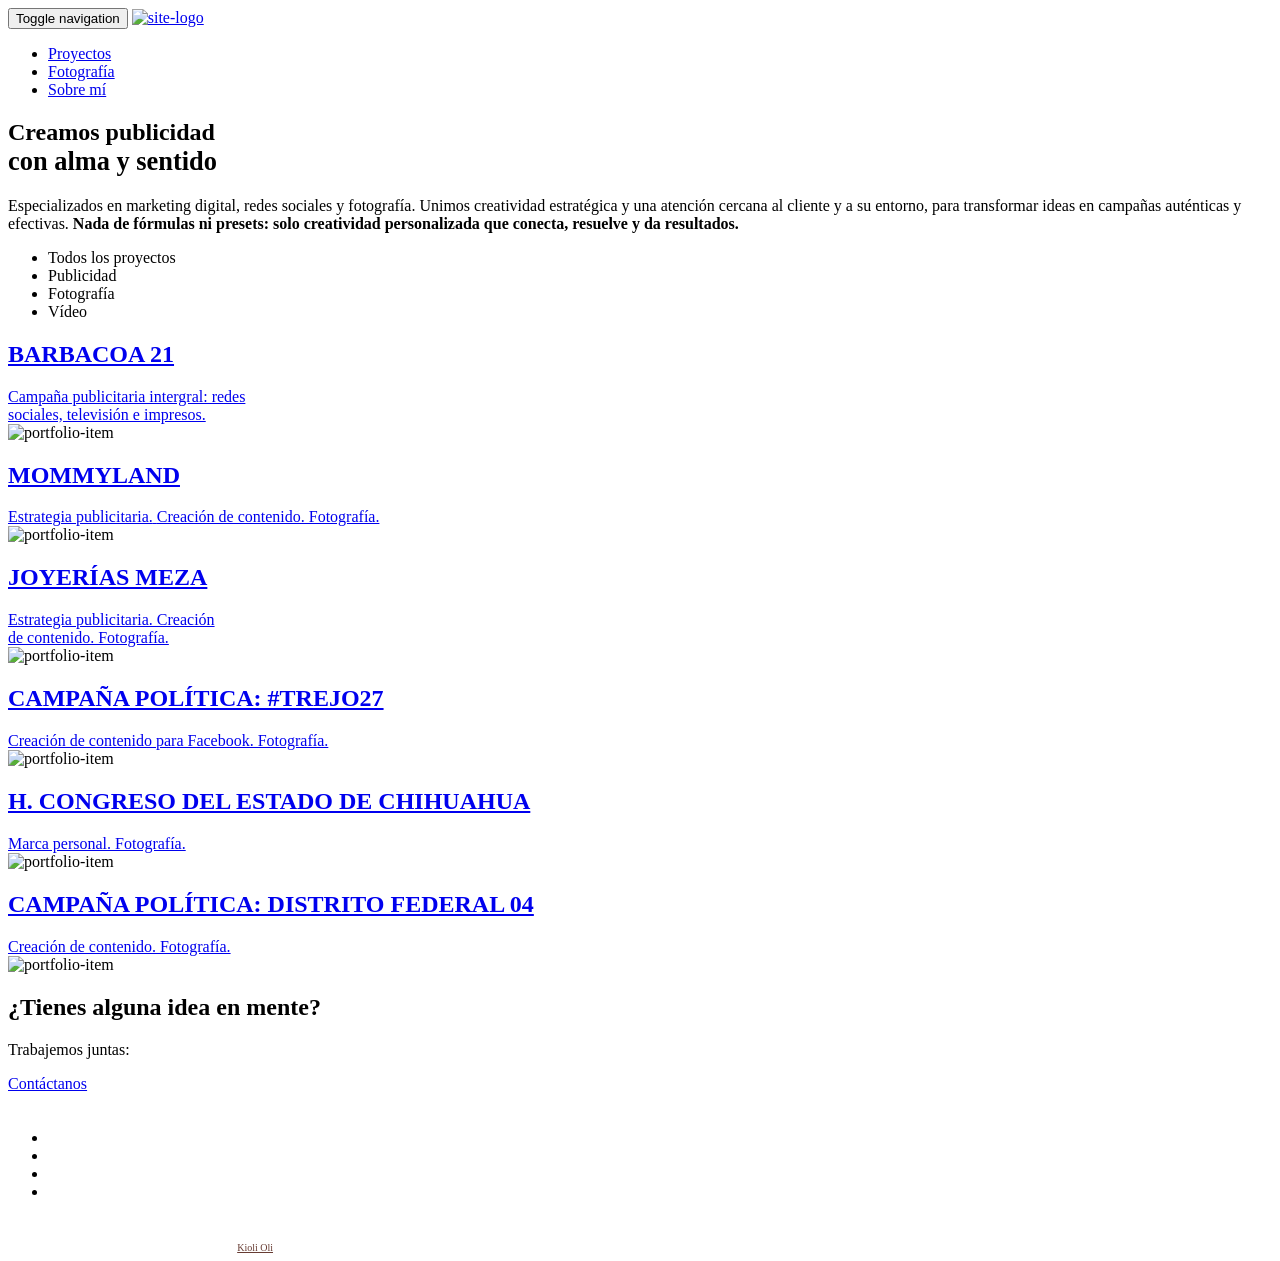
==== index.html @ 12fde67d "pag principal" ====
<!DOCTYPE html>
<html lang="en-US">
<head>
	<meta http-equiv="Content-Type" content="text/html; charset=UTF-8">
	<title>Alfama Studio</title>
	<meta name="description" content="Mayo - Portfolio Template for Creative Professionals">
	<meta name="viewport" content="width=device-width, initial-scale=1, maximum-scale=1">
	<link rel="shortcut icon" type="image/x-icon" href="assets/images/alf-favicon.png">

	<!-- STYLESHEETS -->
	<link rel="stylesheet" href="assets/bootstrap/css/bootstrap.min.css" type="text/css" media="all">
	<link rel="stylesheet" href="assets/css/font-awesome.min.css" type="text/css" media="all">
	<link rel="stylesheet" href="assets/css/icofont.css" type="text/css" media="all">
	<link rel="stylesheet" href="assets/css/magnific-popup.css" type="text/css" media="all">
	<link rel="stylesheet" href="assets/css/slick.css" type="text/css" media="all">
	<link rel="stylesheet" href="assets/css/hover-min.css" type="text/css" media="all">
	<link rel="stylesheet" href="assets/css/animate.css" type="text/css" media="all">
	<link rel="stylesheet" href="assets/css/style.css" type="text/css" media="all">

	<!--[if lt IE 9]>
      <script src="https://oss.maxcdn.com/html5shiv/3.7.2/html5shiv.min.js"></script>
      <script src="https://oss.maxcdn.com/respond/1.4.2/respond.min.js"></script>
    <![endif]-->

</head>

<body>

<!-- Preloader -->
<div id="preloader" class="vertical--center">
  <div class="vertical-center__element">
    <span class="preloader preloader--top"></span>
    <span class="preloader preloader--bottom"></span>
  </div>
</div>

<!-- Main Sidebar -->
 <!--
<div class="main-sidebar">

	<div class="close">
		<span class="line1"></span>
		<span class="line2"></span>
	</div>

	<div class="widget">
		<h4 class="title">About Us</h4>
		<img src="https://placehold.it/305x210" alt="About Us" class="space" />
		<p class="mb20">There are many variations of passages of Lorem Ipsum available, but the majority have suffered alteration in some form, by injected humour, or randomised words which don't look even slightly believable. </p>
		<a href="#" class="btn btn-light-alt"><i class="fa fa-star" aria-hidden="true"></i> Learn More</a>
	</div>

	<div class="widget">
		<h4 class="title">Recent Works</h4>
		<div class="portfolio-widget clearfix">
			<div class="col-sm-4 portfolio-widget-item" data-caption="<a href='#' style='color:#FFF;'><i class='fa fa-link'></a>">
				<img src="https://placehold.it/100x100" alt="portfolio" />
			</div>
			<div class="col-sm-4 portfolio-widget-item" data-caption="<a href='#' style='color:#FFF;'><i class='fa fa-link'></a>">
				<img src="https://placehold.it/100x100" alt="portfolio" />
			</div>
			<div class="col-sm-4 portfolio-widget-item" data-caption="<a href='#' style='color:#FFF;'><i class='fa fa-link'></a>">
				<img src="https://placehold.it/100x100" alt="portfolio" />
			</div>
			<div class="col-sm-4 portfolio-widget-item" data-caption="<a href='#' style='color:#FFF;'><i class='fa fa-link'></a>">
				<img src="https://placehold.it/100x100" alt="portfolio" />
			</div>
			<div class="col-sm-4 portfolio-widget-item" data-caption="<a href='#' style='color:#FFF;'><i class='fa fa-link'></a>">
				<img src="https://placehold.it/100x100" alt="portfolio" />
			</div>
			<div class="col-sm-4 portfolio-widget-item" data-caption="<a href='#' style='color:#FFF;'><i class='fa fa-link'></a>">
				<img src="https://placehold.it/100x100" alt="portfolio" />
			</div>
		</div>
	</div>

	<div class="widget">
		<h4 class="title">Connect With Us</h4>
		<div class="social-icons alternative">
			<ul class="inline">
				<li><a href="#"><i class="fa fa-twitter" aria-hidden="true"></i></a></li>
				<li><a href="#"><i class="fa fa-facebook" aria-hidden="true"></i></a></li>
				<li><a href="#"><i class="fa fa-google-plus" aria-hidden="true"></i></a></li>
				<li><a href="#"><i class="fa fa-linkedin" aria-hidden="true"></i></a></li>
				<li><a href="#"><i class="fa fa-dribbble" aria-hidden="true"></i></a></li>
			</ul>
		</div>
	</div>
</div>
 -->
<!-- Site Wrapper (Boxed Version) COMPLETO, en cuadro quitar el wide-->
<div class="site-wrapper-wide">

	<!-- Site Header -->
	<header class="header">

	<!-- Navbar -->
	<nav class="navbar navbar-default yamm">
	    <div class="container">
	        <div class="navbar-header">
	            <button aria-controls="navbar" aria-expanded="false" class=
	            "navbar-toggle collapsed" data-target="#navbar" data-toggle=
	            "collapse" type="button"><span class="sr-only">Toggle
	            navigation</span> <span class="icon-bar"></span> <span class=
	            "icon-bar"></span> <span class="icon-bar"></span></button>

	            <!-- Logo -->
	            <a class="navbar-brand" href="index.html">
	            	<img src="assets/images/logo-nav-bn.png" alt="site-logo" width="200" />
	            </a>
	            <!-- Logo end -->

	        </div>

	        <div class="navbar-collapse collapse" id="navbar">

	        	<div class="navbar-right">
	            
	                <!-- Menu -->
	                <ul class="nav navbar-nav">
	                    <li class="dropdown">
	                        <a href="#" class="active">Proyectos</a>
	                    </li>
	                    <li class="dropdown">
	                        <a href="fotografia.html" class="default">Fotografía</a>
	                    </li>
	                    <li>
	                        <a href="sobremi.html" class="default">Sobre mí</a>
	                    </li>

	                </ul>
	                <!-- Menu end -->
	                
	            </div>
	            
	        </div>
	    </div>
	</nav>
	<!-- Navbar 1-1 end -->

	</header>
	<!-- End Site Header -->

	<section class="minimal-header">
		<div class="container">
			<div class="row flex">
				<div class="col-md-12">
					<h1 class="wow fadeInUp" data-wow-duration="1s" data-wow-delay="0.5s">Creamos publicidad<br><span style="font-family: 'Times-New-Roman-Italic'; font-size: 1.1em;">con alma y sentido</span></h1>
					<p class="wow fadeInUp" data-wow-duration="1s" data-wow-delay="0.8s">Especializados en marketing digital, redes sociales y fotografía. Unimos creatividad estratégica y una atención cercana al cliente y a su entorno, para transformar ideas en campañas auténticas y efectivas. 
					<strong>Nada de fórmulas ni presets: solo creatividad personalizada que conecta, resuelve y da resultados.</strong></p>
				</div>

				<!-- IMG decoration 
				<div class="col-md-6">
					<img src="assets/images/camera-decoration.png" width="350" class="pull-right wow bounceInDown" data-wow-duration="1s" data-wow-delay="1s" alt="hero-img" />
				</div>
				-->
			</div>
		</div>
	</section>

	<!-- Filtered Portfolio -->
	<section class="portfolio">

		<!-- container -->
		<div class="container">

			<!-- filter navigation -->
			<ul class="filter-navigation">
				<li class="filter current" data-filter="*">Todos los proyectos</li>
				<li class="filter" data-filter=".publicidad">Publicidad</li>
				<li class="filter" data-filter=".fotografia">Fotografía</li>
				<li class="filter" data-filter=".video">Vídeo</li>
			</ul>

			<!-- row begins -->
			<div class="row">

				<div class="portfolio-filter wow fadeInUp">

					<div class="col-sm-12 portfolio-item publicidad fotografia video">
						<div class="outer">
							<a href="barbacoa-21.html">
								<div class="title">
									<h2>BARBACOA 21</h2>
									<span class="category">Campaña publicitaria intergral: redes<br> sociales, televisión e impresos.</span>
									
								</div>
							</a>
							<div class="overlay"></div>
							<img src="assets/images/2.1-Barbacoa 21/Barbacoa-portada.png" alt="portfolio-item" />
						</div>
					</div>

				</div>
				<div class="portfolio-filter wow fadeInUp">

					<div class="col-sm-3 portfolio-item publicidad fotografia">
						<div class="outer">
							<a href="mommyland.html">
								<div class="title">
									<h2>MOMMYLAND</h2>
									<span class="category">Estrategia publicitaria.</span>
									<span class="category">Creación de contenido. Fotografía.</span>
								</div>
							</a>
							<div class="overlay"></div>
							<img src="assets/images/2.4- Mommyland/Mommyland-02.png" height="" alt="portfolio-item" />
						</div>
					</div>

					<div class="col-sm-6 portfolio-item publicidad fotografia video">
						<div class="outer">
							<a href="joyerias-meza.html">
								<div class="title">
									<h2>JOYERÍAS MEZA</h2>
									<span class="category">Estrategia publicitaria. Creación <br> de contenido. Fotografía.</span>
								</div>
							</a>
							<div class="overlay"></div>
							<img src="assets/images/2.2- Joyerías Meza/Joyerias-Meza-portada.jpg"  alt="portfolio-item"/>
						</div>
					</div>

					<div class="col-sm-3 portfolio-item publicidad fotografia video">
						<div class="outer">
							<a href="campana-politica-trejo27.html">
								<div class="title">
									<h2>CAMPAÑA POLÍTICA: #TREJO27</h2>
									<span class="category">Creación de contenido para Facebook. Fotografía.</span>
								</div>
							</a>
							<div class="overlay"></div>
							<img src="assets/images/2.5- Campaña Política- Trejo27/Campana-politica-01.JPG" alt="portfolio-item" />
						</div>
					</div>

					<div class="col-sm-6 portfolio-item fotografia video">
						<div class="outer">
							<a href="h-congreso.html">
								<div class="title">
									<h2>H. CONGRESO DEL ESTADO DE CHIHUAHUA</h2>
									<span class="category">Marca personal. Fotografía.</span>
								</div>
							</a>
							<div class="overlay"></div>
							<img src="assets/images/2.3- H.Congreso/H-Congreso-01.JPG" alt="portfolio-item" />
						</div>
					</div>
					<div class="col-sm-6 portfolio-item fotografia video">
						<div class="outer">
							<a href="campana-politica-dtf-04.html">
								<div class="title">
									<h2>CAMPAÑA POLÍTICA: DISTRITO FEDERAL 04</h2>
									<span class="category">Creación de contenido. Fotografía.</span>
								</div>
							</a>
							<div class="overlay"></div>
							<img src="assets/images/2.6-Campaña Política DTF 04/Campana-PolíticaDTF-01.JPG" alt="portfolio-item" />
						</div>
					</div>
				</div>

			</div>
			<!-- row end -->

		</div>
		<!-- end container -->
		
	</section>
	<!-- End Filtered Portfolio -->

	<!-- Footer
	<footer class="footer clearfix">
		<div class="container">

			<div class="copyright pull-left">
				<span>© 2026 Todos los derechos reservados. Desarrollado por <a href="https://www.instagram.com/kioli.oli/">Kioli Oli</a></span>
			</div>

			<div class="social-icons pull-right">
				<ul class="inline">
					<li><a href="https://wa.me/526562015076"><i class="fa fa-whatsapp" aria-hidden="true"></i></a></li>
					<li><a href="https://www.facebook.com/profile.php?id=61586710676685"><i class="fa fa-facebook" aria-hidden="true"></i></a></li>
					<li><a href="https://www.instagram.com/alfama.studio"><i class="fa fa-instagram" aria-hidden="true"></i></a></li>
					<li><a href="mailto:nsolveraa@gmail.com"><i class="fa fa-envelope" aria-hidden="true"></i></a></li>

				</ul>
			</div>
		</div>
	</footer>
	End Footer -->

	<section class="cta-footer dark">
		<div class="container">
			<div class="row flex">

				<div class="col-md-8">
					<div class="text">
						<h2 class="lead">¿Tienes alguna idea en mente?</h2>
						<p>Trabajemos juntas:</p>
					</div>
				</div>

				<div class="col-md-4">
				<a href="https://wa.me/526562015076" class="btn btn-light-alt pull-right">Contáctanos</a>
				</div>

			</div>
		</div>

		<div class="container">

			<div class="social-icons pull-right" style="padding-top: 20px;">
				<ul class="inline">
					<li><a href="https://wa.me/526562015076"><i class="fa fa-whatsapp" aria-hidden="true"></i></a></li>
					<li><a href="https://www.facebook.com/profile.php?id=61586710676685"><i class="fa fa-facebook" aria-hidden="true"></i></a></li>
					<li><a href="https://www.instagram.com/alfama.studio"><i class="fa fa-instagram" aria-hidden="true"></i></a></li>
					<li><a href="mailto:nsolveraa@gmail.com"><i class="fa fa-envelope" aria-hidden="true"></i></a></li>

				</ul>
			</div>

			<div class="copyright pull-left" style="color: white; font-size: 10px; padding-top: 25px;" >
				<span>© 2026 Todos los derechos reservados. Desarrollado por <a style="color: #673c33;" href="https://www.instagram.com/kioli.oli/">Kioli Oli</a></span>
			</div>

		</div>
		
	</section>

</div>	

<a href="javascript:" id="return-to-top"><i class="fa fa-chevron-up"></i></a>

<!-- SCRIPTS -->
<script type="text/javascript" src="assets/js/jquery-1.12.3.min.js"></script>
<script type="text/javascript" src="assets/js/jquery.easing.min.js"></script>
<script type="text/javascript" src="assets/js/jquery.magnific-popup.min.js"></script>
<script type="text/javascript" src="assets/bootstrap/js/bootstrap.min.js"></script>
<script type="text/javascript" src="assets/js/jquery.sticky.js"></script>
<script type="text/javascript" src="assets/js/jquery.sliphover.min.js"></script>
<script type="text/javascript" src="assets/js/isotope.pkgd.min.js"></script>
<script type="text/javascript" src="assets/js/wow.min.js"></script>
<script type="text/javascript" src="assets/js/slick.min.js"></script>
<script type="text/javascript" src="assets/js/custom.js"></script>
<script type="text/javascript" src="assets/js/smoothscroll.min.js"></script>

</body>
</html>
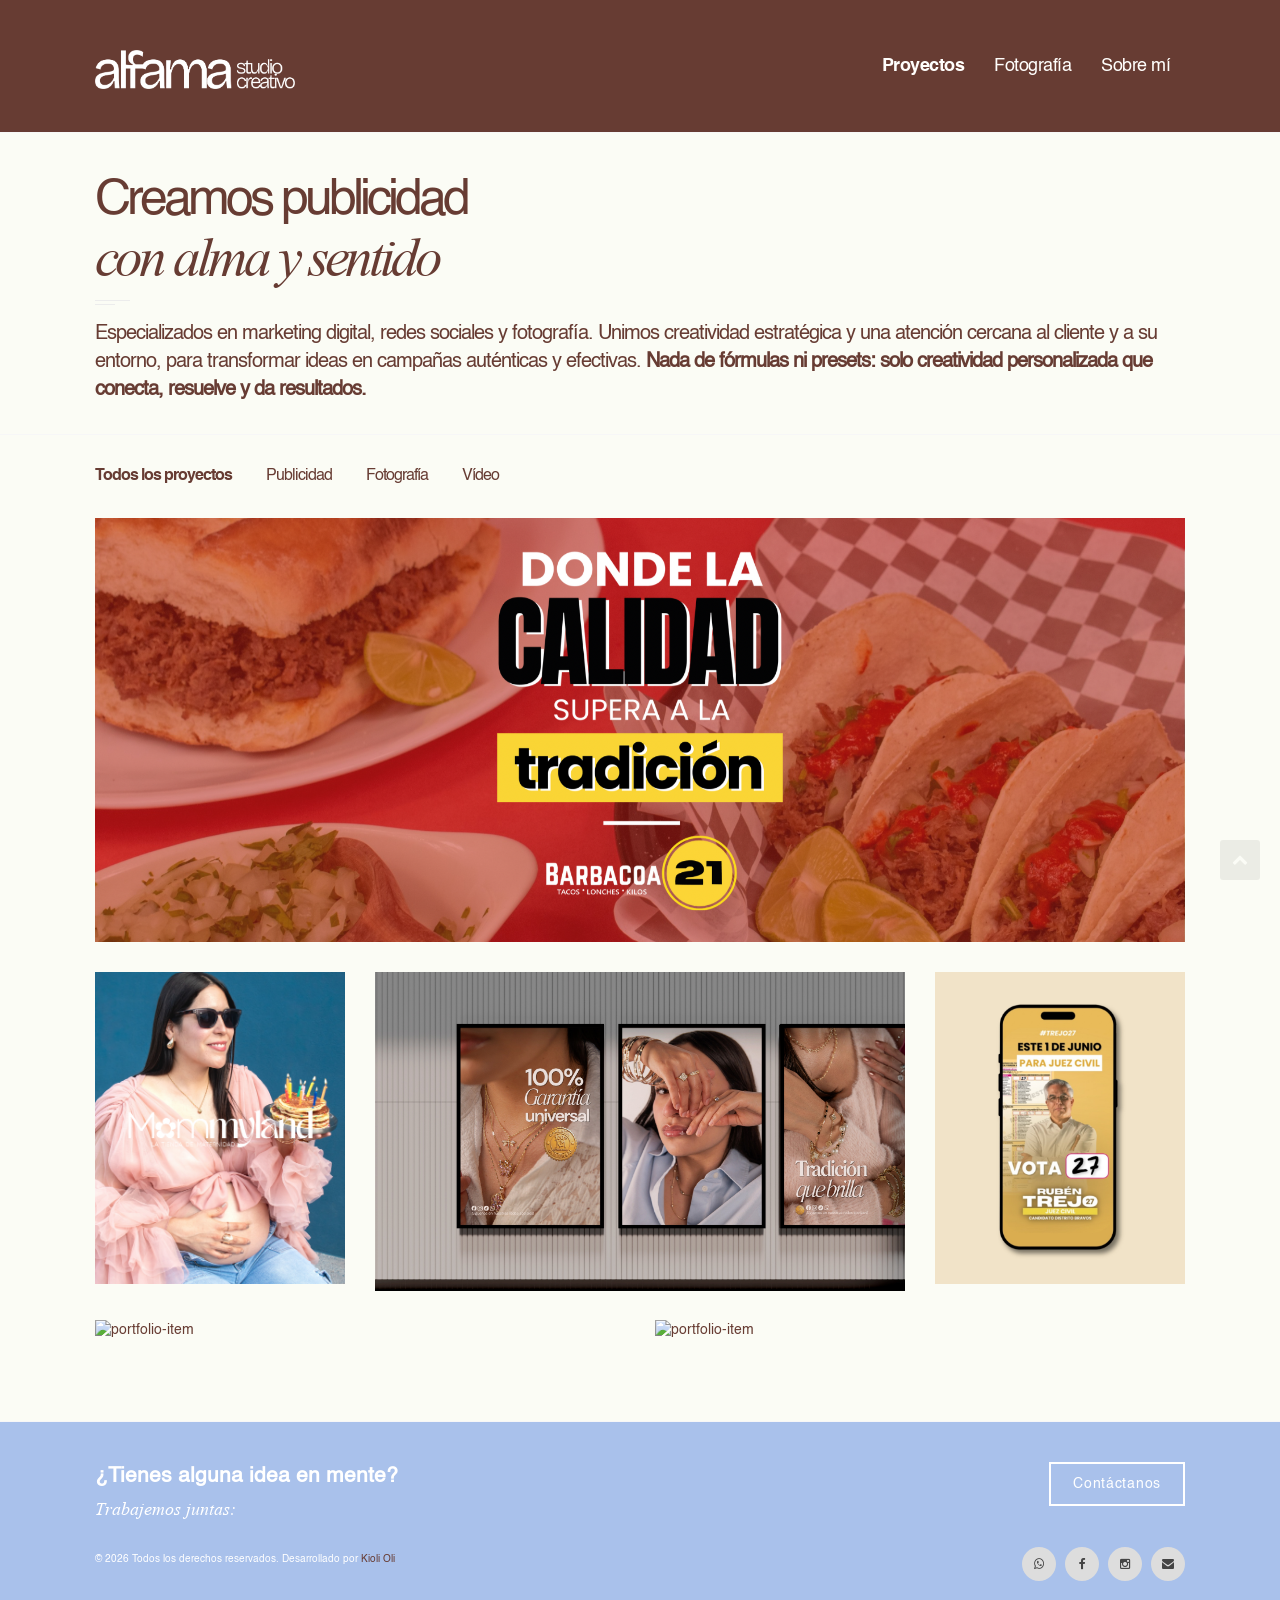
==== commit b1732de3: "Update index.html" ====
--- a/index.html
+++ b/index.html
@@ -218,7 +218,7 @@
 								</div>
 							</a>
 							<div class="overlay"></div>
-							<img src="assets/images/2.2- Joyerías Meza/Joyerias-Meza-portada.jpg"  alt="portfolio-item"/>
+							<img src="assets/images/2.2- Joyerías Meza/Joyerias-Meza-portada.JPG"  alt="portfolio-item"/>
 						</div>
 					</div>
 
@@ -347,4 +347,4 @@
 <script type="text/javascript" src="assets/js/smoothscroll.min.js"></script>
 
 </body>
-</html>+</html>
--- a/assets/css/style.css
+++ b/assets/css/style.css
@@ -0,0 +1,2439 @@
+/*
+Template Name: Mayo - Portfolio Template for Creative Professionals
+Version: 1.0
+Author: PxlSolutions
+Author URI: http://themeforest.net/user/pxlsolutions
+Description: Portfolio Template for Creative Professionals
+
+[TABLE OF CONTENTS]
+
+01. Main configuration
+02. Typography
+03. Preloader
+04. Container Settings
+05. Header
+06. Navigation Bar
+07. Right Sidebar
+08. Hero
+09. Section Settings
+10. Portfolio
+11. Gallery
+12. Blog
+13. Comments
+14. Services
+15. Pricing Tables
+16. Testimonials
+17. Site Footer
+18. Client
+19. Team
+20. Contact
+21. Call to Action
+22. Widgets
+23. Elements
+24. Responsive Settings
+
+*/
+/* ==== FONTS ==== */
+@font-face {
+  font-family: 'Times-New-Roman-Italic';
+  src: url("../fonts/Times-New-Roman-Italic.ttf") format("truetype");
+font-weight: normal;
+font-style: normal;
+}
+@font-face {
+  font-family: 'Helvetica-Bold';
+  src: url("../fonts/Helvetica-Bold.ttf") format("truetype");
+font-weight: normal;
+font-style: normal;
+}
+@font-face {
+  font-family: 'Helvetica';
+  src: url("../fonts/Helvetica.ttf") format("truetype");
+font-weight: normal;
+font-style: normal;
+}
+
+@import url("https://fonts.googleapis.com/css?family=Poppins:300,400,500,600,700&subset=latin-ext");
+@import url('https://fonts.googleapis.com/css2?family=Open+Sans:ital,wght@0,300..800;1,300..800&display=swap');
+
+
+
+
+/*=================================================================*/
+/*                      MAIN CONFIGURATION                              
+/*=================================================================*/
+body {
+  color: #673c33;
+  background-color: #EEE;
+  font-family: "Helvetica", sans-serif;
+  font-style: normal;
+  overflow-x: hidden;
+}
+
+img {
+  max-width: 100%;
+  height: auto;
+}
+
+img.space {
+  margin-bottom: 20px;
+}
+
+ul {
+  padding: 0;
+  margin: 0;
+}
+
+li {
+  font-size: 14px;
+  padding: 0 0 10px;
+}
+
+ul.list-style li {
+  position: relative;
+  list-style: none;
+  margin-left: 46px;
+}
+
+ul.list-style li:before {
+  content: '';
+  background: #2dd0c6;
+  display: block;
+  height: 1px;
+  left: -45px;
+  top: 36%;
+  position: absolute;
+  width: 20px;
+}
+
+ul.inline {
+  list-style: none;
+}
+ul.inline li {
+  display: inline-block;
+}
+
+.flex {
+  display: flex;
+  align-items: flex-start;
+  align-content: center;
+}
+
+.text-center {
+  text-align: center;
+}
+
+.text-left {
+  text-align: left;
+}
+
+.text-right {
+  text-align: right;
+}
+
+.sp30 {
+  clear: both;
+  overflow: hidden;
+  height: 30px;
+}
+
+.mb0 {
+  margin-bottom: 0 !important;
+}
+
+.mb20 {
+  margin-bottom: 20px;
+}
+ /* Opacidad portafolio detalles*/
+.overlay {
+  background: rgba(103, 60, 51, 0.7);
+  height: 100%;
+  left: 0;
+  top: 0;
+  position: absolute;
+  width: 100%;
+}
+/*=================================================================*/
+/*                      TYPOGRAPHY                              
+/*=================================================================*/
+h3, h4, h5, h6 {
+  font-family: 'Times-New-Roman-Italic';
+  font-weight: 700;
+  margin: 20px 0;
+}
+ h2{
+  font-family: 'Helvetica';
+  font-weight: 700;
+  margin: 20px 0;
+ }
+
+h1 {
+  font-family: 'Helvetica';
+  font-size: 50px;
+  font-weight: 400;
+  letter-spacing: -4px;
+}
+
+h2 {
+  font-size: 28px;
+}
+
+h3 {
+  font-size: 24px;
+}
+
+h4 {
+  font-size: 18px;
+}
+
+p {
+  line-height: 2;
+}
+
+a {
+  color: #222;
+  outline: 0;
+}
+a:hover {
+  color: #222;
+}
+a:focus {
+  outline: 0;
+}
+
+hr {
+  margin-top: 80px;
+  margin-bottom: 80px;
+  border: 0;
+  border-top: 1px solid #f7f7f7;
+}
+hr.md {
+  margin: 30px 0;
+}
+hr.md.dash {
+  border-top: dashed 1px #f0f0f0;
+}
+
+blockquote {
+  padding: 20px 20px;
+  margin: 0 0 20px;
+  font-size: 16px;
+  border-left: 5px solid #222;
+  background: #F7F7F7;
+}
+
+blockquote p {
+  line-height: 1.6;
+}
+
+/*=================================================================*/
+/*                      PRELOADER                              
+/*=================================================================*/
+.vertical--center {
+  margin: 0 auto;
+  background: white;
+  width: 100%;
+  height: 100%;
+  left: 0;
+  top: 0;
+  position: fixed;
+  display: block;
+  z-index: 9;
+}
+
+.vertical-center__element {
+  position: absolute;
+  width: 100%;
+  top: 50%;
+  transform: translateY(-50%);
+}
+
+.preloader {
+  display: block;
+  position: relative;
+  width: 1em;
+  height: 1em;
+  margin: 1px auto;
+  background: black;
+}
+.preloader--top {
+  top: 0;
+  animation: preloaderCSSTop 2s infinite;
+}
+.preloader--top::after {
+  position: absolute;
+  content: '';
+  display: block;
+  width: 1em;
+  height: 1em;
+  left: 1em;
+  background: black;
+  margin-left: 1px;
+  animation: preloaderCSSTopAfter 2s infinite;
+  animation-delay: .5s;
+}
+.preloader--bottom {
+  top: 0;
+  animation: preloaderCSSBottom 2s infinite;
+  animation-delay: 1.5s;
+}
+.preloader--bottom::after {
+  position: absolute;
+  content: '';
+  display: block;
+  width: 1em;
+  left: 1em;
+  height: 1em;
+  background: black;
+  margin-left: 1px;
+  animation: preloaderCSSTopAfter 2s infinite;
+  animation-delay: 1s;
+}
+
+@keyframes preloaderCSSTop {
+  0% {
+    background-color: black;
+  }
+  100% {
+    background-color: white;
+  }
+}
+@keyframes preloaderCSSBottom {
+  0% {
+    background-color: black;
+  }
+  100% {
+    background-color: white;
+  }
+}
+@keyframes preloaderCSSTopAfter {
+  0% {
+    background-color: black;
+  }
+  100% {
+    background-color: white;
+  }
+}
+@keyframes preloaderCSSBottomAfter {
+  0% {
+    background-color: black;
+  }
+  100% {
+    background-color: white;
+  }
+}
+/*=================================================================*/
+/*                      CONTAINER SETTINGS
+/*=================================================================*/
+.site-wrapper {
+  background: #FFF;
+  max-width: 1170px;
+  margin: 70px auto;
+}
+
+.site-wrapper-wide {
+  background: #fbfcf5;
+  max-width: 100%;
+  margin: 0;
+}
+
+.container {
+  padding-right: 40px;
+  padding-left: 40px;
+  margin-right: auto;
+  margin-left: auto;
+}
+
+.container750 {
+  max-width: 750px;
+  padding-right: 40px;
+  padding-left: 40px;
+  margin-right: auto;
+  margin-left: auto;
+}
+
+/*=================================================================*/
+/*                      HEADER                              
+/*=================================================================*/
+.header {
+  background-color: #673C33;
+  border-bottom: solid 1px #f7f7f7;
+  padding: 50px 0 30px;
+}
+
+.header-icons {
+  margin-left: 20px;
+  top: 5px;
+  position: relative;
+}
+.header-icons ul li {
+  margin: 0 10px;
+  padding: 0;
+}
+.header-icons ul li:last-child {
+  margin-right: 0;
+}
+.header-icons ul li.search-icon {
+  cursor: pointer;
+}
+.header-icons ul li:hover {
+  color: #ffffff;
+}
+
+.search-form {
+  right: 0;
+  top: 150%;
+  position: absolute;
+  width: 200px;
+  -webkit-transform: translateY(-10px);
+  -moz-transform: translateY(-10px);
+  -ms-transform: translateY(-10px);
+  transform: translateY(-10px);
+  -webkit-transition: all .3s ease;
+  -moz-transition: all .3s ease;
+  -ms-transition: all .3s ease;
+  -o-transition: all .3s ease;
+  transition: all .3s ease;
+  opacity: 0;
+  visibility: hidden;
+}
+.search-form input {
+  display: block;
+  width: 100%;
+  height: 40px;
+  padding: 10px 20px;
+  font-size: 12px;
+  font-weight: 400;
+  letter-spacing: 0;
+  line-height: 1.6;
+  color: #EEE;
+  background-color: #ffffff;
+  border: 0;
+}
+.search-form.open {
+  -webkit-transform: translateY(0);
+  -moz-transform: translateY(0);
+  -ms-transform: translateY(0);
+  transform: translateY(0);
+  -webkit-transition: all .3s ease;
+  -moz-transition: all .3s ease;
+  -ms-transition: all .3s ease;
+  -o-transition: all .3s ease;
+  transition: all .3s ease;
+  opacity: 1;
+  visibility: visible;
+}
+
+.navicon {
+  cursor: pointer;
+  height: 14px;
+  position: relative;
+  top: 2px;
+}
+.navicon span {
+  background: #FFFEFC;
+  display: block;
+  height: 2px;
+  position: relative;
+  right: 0;
+  top: 3px;
+  width: 13px;
+}
+.navicon span:before {
+  content: '';
+  background: #FFFEFC;
+  display: block;
+  height: 2px;
+  position: absolute;
+  top: 4px;
+  right: 0;
+  width: 9px;
+}
+.navicon span:after {
+  content: '';
+  background: #FFFEFC;
+  display: block;
+  height: 2px;
+  position: absolute;
+  top: 8px;
+  right: 0;
+  width: 5px;
+}
+.navicon:hover span, .navicon:hover span:after, .navicon:hover span:before {
+  background: #C40E0E;
+}
+
+/*=================================================================*/
+/*                      NAVIGATION BAR                              
+/*=================================================================*/
+.navbar {
+  font-family: 'Helvetica';
+  letter-spacing: -0.5px;
+  position: relative;
+  min-height: auto;
+  margin-bottom: 0;
+  border: 0;
+}
+
+.navbar-default {
+  background-color: transparent;
+  border-color: transparent;
+}
+
+.navbar-brand {
+  height: auto;
+  padding: 0 15px;
+}
+
+.navbar-nav > li {
+  
+  padding: 0;
+}
+
+.navbar-nav > li > a {
+  color: #fff;
+  font-size: 18px;
+  font-weight: 300;
+  line-height: inherit;
+}
+
+.navbar-nav > li > a.active:hover, .navbar-nav > li > a.default:hover{
+  color: #A9C1EB;
+}
+.navbar-nav > li > a.active {
+  color: #FFFEFC;
+  /*font-weight: 700;*/
+  font-family: 'Helvetica-Bold';
+
+}
+
+.navbar-nav > li > a.default {
+  color: #FFFEFC;
+  font-weight: 300;
+}
+/*
+.navbar-nav > li > a:hover {
+  color: #fff;
+  font-weight: 700;
+}
+  */
+
+.navbar-default .navbar-toggle {
+  position: relative;
+  float: right;
+  padding: 10px;
+  margin-top: 0;
+  margin-right: 15px;
+  margin-bottom: 0;
+  background-color: transparent;
+  background-image: none;
+  border: 0;
+  border-radius: 0;
+}
+.navbar-default .navbar-toggle .icon-bar {
+  width: 22px;
+  height: 3px;
+  border-radius: 0;
+}
+.navbar-default .navbar-toggle:focus {
+  background-color: transparent;
+}
+.navbar-default .navbar-toggle:focus .icon-bar {
+  background-color: #ffffff;
+}
+.navbar-default .navbar-toggle:hover {
+  background-color: transparent;
+}
+/*=================================================================*/
+/*                      RIGHT SIDEBAR                             
+/*=================================================================*/
+.main-sidebar {
+  color: #FFF;
+  background: #1b1b1b;
+  height: 100%;
+  overflow: auto;
+  right: 0;
+  top: 0;
+  padding: 30px 40px;
+  position: fixed;
+  width: 400px;
+  z-index: 3;
+  -webkit-transition: all .5s ease;
+  -moz-transition: all .5s ease;
+  -ms-transition: all .5s ease;
+  -o-transition: all .5s ease;
+  transition: all .5s ease;
+  -webkit-transform: translateX(400px);
+  -moz-transform: translateX(400px);
+  -ms-transform: translateX(400px);
+  transform: translateX(400px);
+}
+.main-sidebar.open {
+  -webkit-transform: translateX(0px);
+  -moz-transform: translateX(0px);
+  -ms-transform: translateX(0px);
+  transform: translateX(0px);
+}
+.main-sidebar .close {
+  margin-top: 10px;
+  height: 30px;
+  opacity: .5;
+  -webkit-transition: all .3s ease;
+  -moz-transition: all .3s ease;
+  -ms-transition: all .3s ease;
+  -o-transition: all .3s ease;
+  transition: all .3s ease;
+}
+.main-sidebar .close .line1 {
+  display: block;
+  background: #FFF;
+  height: 1px;
+  width: 30px;
+  top: 1px;
+  position: relative;
+  -webkit-transform: rotateZ(45deg);
+  -moz-transform: rotateZ(45deg);
+  -ms-transform: rotateZ(45deg);
+  transform: rotateZ(45deg);
+  -webkit-transition: all .3s ease;
+  -moz-transition: all .3s ease;
+  -ms-transition: all .3s ease;
+  -o-transition: all .3s ease;
+  transition: all .3s ease;
+}
+.main-sidebar .close .line2 {
+  display: block;
+  background: #FFF;
+  height: 1px;
+  width: 30px;
+  -webkit-transform: rotateZ(45deg);
+  -moz-transform: rotateZ(45deg);
+  -ms-transform: rotateZ(45deg);
+  transform: rotateZ(-45deg);
+  -webkit-transition: all .3s ease;
+  -moz-transition: all .3s ease;
+  -ms-transition: all .3s ease;
+  -o-transition: all .3s ease;
+  transition: all .3s ease;
+}
+.main-sidebar .close:hover .line1 {
+  -webkit-transform: rotateZ(135deg);
+  -moz-transform: rotateZ(135deg);
+  -ms-transform: rotateZ(135deg);
+  transform: rotateZ(135deg);
+}
+.main-sidebar .close:hover .line2 {
+  -webkit-transform: rotateZ(45deg);
+  -moz-transform: rotateZ(45deg);
+  -ms-transform: rotateZ(45deg);
+  transform: rotateZ(45deg);
+}
+.main-sidebar .close:hover {
+  opacity: 1;
+}
+.main-sidebar .widget {
+  border-bottom: solid 1px #222;
+  margin-bottom: 40px;
+  padding-bottom: 40px;
+}
+.main-sidebar .widget .title {
+  margin: 0 0 20px;
+}
+.main-sidebar .widget:last-child {
+  margin-bottom: 0;
+  padding-bottom: 0;
+  border: 0;
+}
+
+/*=================================================================*/
+/*                      HERO
+/*=================================================================*/
+.hero-image {
+  padding: 0;
+}
+.hero-image .item {
+  background-attachment: fixed;
+  background-size: cover;
+}
+.hero-image .cta-text {
+  color: #FFF;
+  padding: 110px 0;
+}
+.hero-image .cta-text h1 {
+  font-size: 36px;
+  font-weight: 700;
+  margin: 20px 0 30px;
+}
+.hero-image .cta-text h4.lead {
+  font-size: 20px;
+  margin: 0;
+}
+.hero-image .cta-text p {
+  font-size: 16px;
+  margin-bottom: 20px;
+  line-height: 1.8;
+  position: relative;
+}
+
+.hero-image .cta-text p:before {
+  content: '';
+  background: #DDD;
+  height: 1px;
+  left: 0;
+  top: -20px;
+  position: absolute;
+  width: 35px;
+}
+.hero-image .cta-text p:after {
+  content: '';
+  background: #DDD;
+  height: 1px;
+  left: 0;
+  top: -16px;
+  position: absolute;
+  width: 20px;
+}
+
+.hero-slide {
+  padding: 0;
+}
+.hero-slide .item {
+  background-size: cover;
+  height: 468px;
+}
+.hero-slide .cta-text {
+  color: #FFF;
+  padding: 0;
+  left: 70px;
+  top: calc(50% + 110px);
+  position: absolute;
+}
+.hero-slide .cta-text h1 {
+  font-size: 36px;
+  font-weight: 700;
+  margin: 20px 0 30px;
+}
+.hero-slide .cta-text h4.lead {
+  font-size: 20px;
+  margin: 0;
+}
+.hero-slide .cta-text p {
+  font-size: 16px;
+  margin-bottom: 20px;
+  line-height: 1.8;
+  position: relative;
+}
+.hero-slide .cta-text p:before {
+  content: '';
+  background: #DDD;
+  height: 1px;
+  left: 0;
+  top: -20px;
+  position: absolute;
+  width: 35px;
+}
+.hero-slide .cta-text p:after {
+  content: '';
+  background: #DDD;
+  height: 1px;
+  left: 0;
+  top: -16px;
+  position: absolute;
+  width: 20px;
+}
+.hero-slide .slick-next {
+  right: 40px;
+}
+.hero-slide .slick-prev {
+  left: 40px;
+}
+.hero-slide .slick-next, .hero-slide .slick-prev {
+  background: rgba(255, 255, 255, 0.1);
+  visibility: hidden;
+  opacity: 0;
+  -webkit-transition: all .3s ease;
+  -moz-transition: all .3s ease;
+  -ms-transition: all .3s ease;
+  -o-transition: all .3s ease;
+  transition: all .3s ease;
+}
+.hero-slide .slick-dots li button:before {
+  background: rgba(255, 255, 255, 0.7);
+}
+.hero-slide .slick-dots li.slick-active button:before {
+  background: #FFF;
+}
+.hero-slide:hover .slick-next, .hero-slide:hover .slick-prev {
+  visibility: visible;
+  opacity: 1;
+}
+.hero-slide:hover .slick-next {
+  right: 0;
+}
+.hero-slide:hover .slick-prev {
+  left: 0;
+}
+.hero-slide .item.slick-active img {
+  -webkit-animation: myMove 5s 1 ease-in-out;
+  -moz-animation: myMove 5s 1 ease-in-out;
+  -o-animation: myMove 5s 1 ease-in-out;
+  -ms-animation: myMove 5s 1 ease-in-out;
+  animation: myMove 5s 1 ease-in-out;
+}
+.hero-slide .item[aria-hidden="true"] img {
+  visibility: hidden;
+}
+@keyframes myMove {
+  from {
+    transform: scale(1, 1);
+    transform-origin: 50% 50%;
+  }
+  to {
+    transform: scale(1.3, 1.3);
+    transform-origin: 50% 0%;
+  }
+}
+@-webkit-keyframes myMove {
+  from {
+    -webkit-transform: scale(1, 1);
+    -webkit-transform-origin: 50% 50%;
+  }
+  to {
+    -webkit-transform: scale(1.3, 1.3);
+    -webkit-transform-origin: 50% 0%;
+  }
+}
+@-o-keyframes myMove {
+  from {
+    -o-transform: scale(1, 1);
+    -o-transform-origin: 50% 50%;
+  }
+  to {
+    -o-transform: scale(1.3, 1.3);
+    -o-transform-origin: 50% 0%;
+  }
+}
+@-moz-keyframes myMove {
+  from {
+    -moz-transform: scale(1, 1);
+    -moz-transform-origin: 50% 50%;
+  }
+  to {
+    -moz-transform: scale(1.3, 1.3);
+    -moz-transform-origin: 50% 0%;
+  }
+}
+@-ms-keyframes myMove {
+  from {
+    -ms-transform: scale(1, 1);
+    -ms-transform-origin: 50% 50%;
+  }
+  to {
+    -ms-transform: scale(1.3, 1.3);
+    -ms-transform-origin: 50% 0%;
+  }
+}
+.minimal-header {
+  padding: 20px 0;
+  margin: 0;
+  border-bottom: 1px solid #f7f7f7;
+}
+.minimal-header h1 {
+  margin: 20px 0 30px;
+}
+.minimal-header p {
+  font-size: 20px;
+  line-height: 1.4;
+  position: relative;
+  letter-spacing: -1px;
+}
+.minimal-header p:before {
+  content: '';
+  background: #ececec;
+  height: 1px;
+  left: 0;
+  top: -20px;
+  position: absolute;
+  width: 35px;
+}
+.minimal-header p:after {
+  content: '';
+  background: #ececec;
+  height: 1px;
+  left: 0;
+  top: -16px;
+  position: absolute;
+  width: 20px;
+}
+
+/*=================================================================*/
+/*                      SECTION                              
+/*=================================================================*/
+section {
+  background: #fbfcf5;
+  overflow: hidden;
+  padding: 80px 0;
+  position: relative;
+}
+section.dark {
+  background: #A9C1EB;
+}
+
+.section-header {
+  padding: 0 0 50px;
+  margin: 0;
+  border-bottom: 1px solid #f7f7f7;
+  margin-bottom: 50px;
+}
+.section-header h1 {
+  margin: 20px 0 35px;
+  position: relative;
+}
+.section-header h1:before {
+  content: '';
+  background: #ececec;
+  height: 1px;
+  left: 0;
+  bottom: -13px;
+  position: absolute;
+  width: 35px;
+}
+.section-header h1:after {
+  content: '';
+  background: #ececec;
+  height: 1px;
+  left: 0;
+  bottom: -17px;
+  position: absolute;
+  width: 20px;
+}
+.section-header p {
+  font-size: 16px;
+  line-height: 1.8;
+  position: relative;
+}
+
+/*=================================================================*/
+/*                      PORTFOLIO
+/*=================================================================*/
+.portfolio {
+  padding: 30px 0 50px;
+}
+
+.portfolio-item {
+  margin-bottom: 30px;
+  position: relative;
+}
+.portfolio-item .outer {
+  position: relative;
+  overflow: hidden;
+}
+.portfolio-item .title {
+  top: calc(20% - 25px);
+  position: absolute;
+  text-align: left;
+  padding-left: 30px;
+  width: 100%;
+  z-index: 1;
+  -webkit-transition: all .3s ease;
+  -moz-transition: all .3s ease;
+  -ms-transition: all .3s ease;
+  -o-transition: all .3s ease;
+  transition: all .5s ease;
+  -webkit-transform: translateY(30px);
+  -moz-transform: translateY(30px);
+  -ms-transform: translateY(30px);
+  transform: translateY(30px);
+  -webkit-transition-delay: .3s;
+  -moz-transition-delay: .3s;
+  transition-delay: .3s;
+  opacity: 0;
+}
+.portfolio-item .title h2 {
+  color: #FFF;
+  margin: 0;
+  padding-bottom: 18px;
+}
+.portfolio-item .title span.category {
+  margin-top: 1em;
+  color: #FFF;
+  font-size: 20px;
+  font-family: 'Times-New-Roman-Italic';
+  line-height: 22px;
+}
+.portfolio-item .overlay {
+  -webkit-transition: all .5s ease;
+  -moz-transition: all .5s ease;
+  -ms-transition: all .5s ease;
+  -o-transition: all .5s ease;
+  transition: all .5s ease;
+  -webkit-transform: translateY(100%);
+  -moz-transform: translateY(100%);
+  -ms-transform: translateY(100%);
+  transform: translateY(100%);
+}
+.portfolio-item:hover .overlay {
+  -webkit-transform: translateY(0);
+  -moz-transform: translateY(0);
+  -ms-transform: translateY(0);
+  transform: translateY(0);
+}
+.portfolio-item:hover .title {
+  opacity: 1;
+  -webkit-transform: translateY(0);
+  -moz-transform: translateY(0);
+  -ms-transform: translateY(0);
+  transform: translateY(0);
+}
+
+.project-thumb {
+  margin-bottom: 50px;
+}
+
+.project-thumb-list {
+  margin-bottom: 50px;
+}
+.project-thumb-list img {
+  margin-bottom: 10px;
+}
+.project-thumb-list img:last-child {
+  margin-bottom: 0;
+}
+
+.project-detail {
+  color: #FFF;
+  background: #222;
+  list-style: none;
+  padding: 25px 30px;
+}
+.project-detail span.title {
+  color: #FFF;
+  font-size: 16px;
+  font-weight: 600;
+  display: block;
+  margin-bottom: 10px;
+}
+.project-detail li {
+  padding-bottom: 14px;
+  font-size: 12px;
+  color: #ffffff;
+  border-bottom: solid 1px #2c2c2c;
+  margin-bottom: 14px;
+}
+.project-detail li:last-child {
+  padding-bottom: 0;
+  border: 0;
+}
+
+.single-navigation {
+  text-align: center;
+  margin-top: 80px;
+}
+.single-navigation ul li {
+  padding: 0 2px;
+}
+.single-navigation ul li a {
+  color: #333;
+  background: #FFF;
+  border: solid 1px #EEE;
+  border-radius: 50%;
+  display: block;
+  font-size: 20px;
+  line-height: 62px;
+  height: 60px;
+  width: 60px;
+}
+.single-navigation ul li a:hover {
+  background: #222;
+  color: #FFF;
+}
+
+.filter-navigation {
+  list-style: none;
+  margin-bottom: 30px;
+}
+.filter-navigation li {
+  color: #673c33;
+  cursor: pointer;
+  font-size: 16px;
+  letter-spacing: -1px;
+  display: inline-block;
+  margin-right: 30px;
+  padding: 0;
+}
+.filter-navigation li:last-child {
+  margin-right: 0;
+}
+.filter-navigation li:hover {
+  color: #C40E0E;
+}
+.filter-navigation li.current {
+  color: #673c33;
+  font-family: 'Helvetica-Bold';
+  letter-spacing: -1px;
+  font-size: 16px;
+  font-weight: 500;
+}
+
+/*=================================================================*/
+/*                      GALLERY
+/*=================================================================*/
+.gallery-item {
+  padding: 2px;
+  position: relative;
+  outline: 0;
+}
+.gallery-item .outer {
+  position: relative;
+  overflow: hidden;
+}
+.gallery-item .icon {
+  top: calc(50% - 15px);
+  position: absolute;
+  text-align: center;
+  width: 100%;
+  z-index: 1;
+  -webkit-transition: all .3s ease;
+  -moz-transition: all .3s ease;
+  -ms-transition: all .3s ease;
+  -o-transition: all .3s ease;
+  transition: all .5s ease;
+  -webkit-transform: translateY(30px);
+  -moz-transform: translateY(30px);
+  -ms-transform: translateY(30px);
+  transform: translateY(30px);
+  -webkit-transition-delay: .3s;
+  -moz-transition-delay: .3s;
+  transition-delay: .3s;
+  opacity: 0;
+}
+.gallery-item .icon i {
+  font-size: 30px;
+  color: #FFF;
+}
+.gallery-item .overlay {
+  -webkit-transition: all .5s ease;
+  -moz-transition: all .5s ease;
+  -ms-transition: all .5s ease;
+  -o-transition: all .5s ease;
+  transition: all .5s ease;
+  -webkit-transform: translateY(100%);
+  -moz-transform: translateY(100%);
+  -ms-transform: translateY(100%);
+  transform: translateY(100%);
+}
+.gallery-item:hover .overlay {
+  -webkit-transform: translateY(0);
+  -moz-transform: translateY(0);
+  -ms-transform: translateY(0);
+  transform: translateY(0);
+}
+.gallery-item:hover .icon {
+  opacity: 1;
+  -webkit-transform: translateY(0);
+  -moz-transform: translateY(0);
+  -ms-transform: translateY(0);
+  transform: translateY(0);
+}
+
+/*=================================================================*/
+/*                      BLOG 
+/*=================================================================*/
+.blog-post {
+  margin-bottom: 50px;
+}
+.blog-post h1 a, .blog-post h2 a, .blog-post h3 a, .blog-post h4 a, .blog-post h5 a, .blog-post h6 a {
+  color: #222;
+  text-decoration: none;
+}
+.blog-post h1 a:hover, .blog-post h2 a:hover, .blog-post h3 a:hover, .blog-post h4 a:hover, .blog-post h5 a:hover, .blog-post h6 a:hover {
+  opacity: 0.8;
+}
+.blog-post .meta {
+  color: #999;
+  font-size: 12px;
+  font-weight: 300;
+  display: block;
+  margin-bottom: 14px;
+}
+.blog-post .tags {
+  margin-top: 30px;
+  clear: both;
+}
+.blog-post.list {
+  border-bottom: dashed 1px #EEE;
+  margin-bottom: 50px;
+  padding-bottom: 50px;
+}
+.blog-post.list .post-title {
+  margin: 0 0 20px;
+}
+
+.post-content ul {
+  padding-left: 18px;
+  list-style-type: square;
+  margin-bottom: 20px;
+}
+
+/*=================================================================*/
+/*                      COMMENTS
+/*=================================================================*/
+.comments-box {
+  background-color: #FFF;
+  border-radius: 5px;
+  margin-bottom: 30px;
+  overflow: hidden;
+  padding: 0;
+}
+
+.comments-box .item {
+  border-bottom: dashed 1px #EEE;
+  margin-bottom: 30px;
+  padding-bottom: 30px;
+}
+.comments-box .item h4.name {
+  margin: 0 0 3px;
+}
+.comments-box .item span.date {
+  font-size: 11px;
+  color: #999;
+  display: block;
+  margin-bottom: 10px;
+}
+
+.comments-box .item:last-child {
+  border: 0;
+  margin-bottom: 0;
+  padding: 0;
+}
+
+.comments-box .thumb {
+  border-radius: 0;
+  height: 100px;
+  overflow: hidden;
+  width: 100px;
+}
+
+/*=================================================================*/
+/*                      SERVICES
+/*=================================================================*/
+.service-item {
+  border: solid 1px #f7f7f7;
+  padding: 10px 5px;
+}
+.service-item i {
+  font-size: 60px;
+  color: #A9C1EB;
+}
+.service-item h3 {
+  margin: 20px 0 10px;
+  position: relative;
+  font-family: "Helvetica", sans-serif;
+  letter-spacing: -1px;
+}
+/*
+.service-item p {
+  text-align: justify;
+}*/
+
+/*
+.service-item h3:before {
+  content: '';
+  background: #ececec;
+  height: 1px;
+  left: calc(50% - 20px);
+  bottom: -20px;
+  position: absolute;
+  width: 35px;
+}
+.service-item h3:after {
+  content: '';
+  background: #ececec;
+  height: 1px;
+  left: calc(50% - 13px);
+  bottom: -24px;
+  position: absolute;
+  width: 20px;
+}
+.service-item p {
+  margin-bottom: 20px;
+}*/
+
+/*=================================================================*/
+/*                      PRICING TABLES
+/*=================================================================*/
+.price-item {
+  border: solid 1px #f7f7f7;
+  padding: 40px;
+}
+.price-item h1 {
+  font-size: 40px;
+}
+.price-item span.currency {
+  font-size: 18px;
+  font-weight: 400;
+  margin-right: 10px;
+  vertical-align: top;
+}
+.price-item h4 {
+  margin: 0 0 20px;
+}
+.price-item p {
+  color: #777;
+  font-size: 12px;
+  font-weight: 300;
+  line-height: 1.8;
+}
+.price-item ul {
+  list-style: none;
+  margin: 20px 0;
+}
+.price-item.best {
+  background: #222;
+  border-color: #222;
+  color: #FFF;
+}
+
+/*=================================================================*/
+/*                      TESTIMONIALS
+/*=================================================================*/
+.testimonial-outer {
+  margin-top: 60px;
+}
+.testimonial-outer:nth-child(1), .testimonial-outer:nth-child(2), .testimonial-outer:nth-child(3) {
+  margin-top: 0;
+}
+
+.testimonial-item .thumb {
+  border-radius: 50%;
+  overflow: hidden;
+  display: inline-block;
+  height: 60px;
+  width: 60px;
+}
+.testimonial-item .userinfo {
+  display: inline-block;
+  margin-left: 20px;
+  vertical-align: top;
+}
+.testimonial-item .userinfo h4 {
+  margin: 10px 0 0;
+}
+.testimonial-item .userinfo span {
+  color: #ffffff;
+  font-size: 12px;
+}
+.testimonial-item .text {
+  clear: both;
+  margin-top: 15px;
+}
+
+/*=================================================================*/
+/*                      SITE FOOTER
+/*=================================================================*/
+.footer {
+  border-top: solid 1px #f7f7f7;
+  padding: 35px 0;
+}
+.footer .copyright {
+  margin: 7px 0;
+}
+.footer .copyright span {
+  color: #673c33;
+  font-size: 12px;
+}
+.footer .copyright span a {
+  color: #222;
+}
+
+.social-icons ul li {
+  margin-right: 5px;
+  padding: 0;
+}
+.social-icons ul li:last-child {
+  margin-right: 0;
+}
+.social-icons ul li a {
+  color: #444;
+  background: #DDD;
+  border-radius: 50%;
+  display: block;
+  font-size: 12px;
+  height: 34px;
+  line-height: 36px;
+  overflow: hidden;
+  text-align: center;
+  width: 34px;
+  vertical-align: middle;
+  -webkit-transform: perspective(1px) translateZ(0);
+  transform: perspective(1px) translateZ(0);
+  box-shadow: 0 0 1px transparent;
+  position: relative;
+  -webkit-transition-property: color;
+  transition-property: color;
+  -webkit-transition-duration: 0.5s;
+  transition-duration: 0.5s;
+}
+.social-icons ul li a:hover {
+  color: #FFF;
+}
+.social-icons ul li a:before {
+  content: "";
+  position: absolute;
+  z-index: -1;
+  top: 0;
+  left: 0;
+  right: 0;
+  bottom: 0;
+  background: #C40E0E;
+  -webkit-transform: scaleY(0);
+  transform: scaleY(0);
+  -webkit-transform-origin: 50% 100%;
+  transform-origin: 50% 100%;
+  -webkit-transition-property: transform;
+  transition-property: transform;
+  -webkit-transition-duration: .5s;
+  transition-duration: .5s;
+  -webkit-transition-timing-function: ease-out;
+  transition-timing-function: ease-out;
+}
+.social-icons ul li a:active:before, .social-icons ul li a:focus:before, .social-icons ul li a:hover:before {
+  -webkit-transform: scaleY(1);
+  transform: scaleY(1);
+  -webkit-transition-timing-function: cubic-bezier(0.52, 1.64, 0.37, 0.66);
+  transition-timing-function: cubic-bezier(0.52, 1.64, 0.37, 0.66);
+}
+.social-icons.alternative li a {
+  color: #222;
+}
+.social-icons.alternative li a:hover {
+  color: #222;
+}
+.social-icons.alternative li a:focus {
+  color: #222;
+}
+.social-icons.alternative li a:before {
+  background: #FFF;
+}
+
+/*=================================================================*/
+/*                      CLIENT
+/*=================================================================*/
+.client-item {
+  text-align: center;
+}
+.client-item img {
+  max-width: 150px;
+  opacity: .2;
+}
+.client-item img:hover {
+  opacity: 1;
+}
+
+/*=================================================================*/
+/*                      TEAM
+/*=================================================================*/
+.team-outer {
+  margin-top: 60px;
+}
+.team-outer:nth-child(1), .team-outer:nth-child(2), .team-outer:nth-child(3) {
+  margin-top: 0;
+}
+
+.team-item .thumb {
+  overflow: hidden;
+  position: relative;
+}
+.team-item .social-links {
+  opacity: 0;
+  top: calc(50% - 10px);
+  position: absolute;
+  text-align: center;
+  z-index: 2;
+  width: 100%;
+  -webkit-transform: translateY(50px);
+  -moz-transform: translateY(50px);
+  -ms-transform: translateY(50px);
+  transform: translateY(50px);
+  -webkit-transition: all .3s ease-in-out;
+  -moz-transition: all .3s ease-in-out;
+  transition: all .3s ease-in-out;
+  -webkit-transition-delay: .2s;
+  -moz-transition-delay: .2s;
+  transition-delay: .2s;
+}
+.team-item .social-links ul li a {
+  color: #FFF;
+  font-size: 24px;
+  background: transparent;
+  padding: 0 10px;
+}
+.team-item h3 {
+  margin: 20px 0 30px;
+}
+.team-item span.position {
+  font-size: 14px;
+  color: #6c6c6c;
+  position: relative;
+}
+.team-item span.position:before {
+  content: '';
+  background: #DDD;
+  height: 1px;
+  left: 0;
+  top: -15px;
+  position: absolute;
+  width: 25px;
+}
+.team-item span.position:after {
+  content: '';
+  background: #DDD;
+  height: 1px;
+  left: 0;
+  top: -12px;
+  position: absolute;
+  width: 15px;
+}
+.team-item .overlay {
+  -webkit-transform: translateY(100%);
+  -moz-transform: translateY(100%);
+  -ms-transform: translateY(100%);
+  transform: translateY(100%);
+  -webkit-transition: all .3s ease-in-out;
+  -moz-transition: all .3s ease-in-out;
+  transition: all .3s ease-in-out;
+}
+.team-item:hover .overlay {
+  -webkit-transform: translateY(0);
+  -moz-transform: translateY(0);
+  -ms-transform: translateY(0);
+  transform: translateY(0);
+}
+.team-item:hover .social-links {
+  opacity: 1;
+  -webkit-transform: translateY(0);
+  -moz-transform: translateY(0);
+  -ms-transform: translateY(0);
+  transform: translateY(0);
+}
+
+/*=================================================================*/
+/*                      CONTACT
+/*=================================================================*/
+.contact-info {
+  background: #242424;
+  color: #FFF;
+  text-align: center;
+  padding: 45px 60px;
+}
+.contact-info i {
+  font-size: 36px;
+  margin-bottom: 20px;
+  display: block;
+}
+.contact-info span {
+  font-size: 18px;
+  font-weight: 700;
+  display: block;
+  line-height: 2;
+}
+
+.contact-form {
+  margin-top: 50px;
+}
+
+/*=================================================================*/
+/*                      CALL TO ACTION
+/*=================================================================*/
+.cta-footer {
+  border-top: solid 1px #f7f7f7;
+  padding: 40px 0;
+}
+.cta-footer .text {
+  color: #FFF;
+}
+.cta-footer .text .lead {
+  font-weight: 600;
+  margin: 0;
+}
+
+.cta-footer .text p {
+  font-size: 18px;
+  margin: 0;
+  font-family: 'Times-New-Roman-Italic';
+  letter-spacing: -1;
+}
+
+/*=================================================================*/
+/*                      WIDGETS
+/*=================================================================*/
+.widget {
+  margin-bottom: 50px;
+}
+.widget .widget-header {
+  font-size: 14px;
+  letter-spacing: 0.1em;
+  font-weight: 400;
+  border-bottom: solid 1px #EEE;
+  padding: 14px 0;
+  margin: 0 0 20px;
+  background: #222;
+  color: #FFF;
+  text-align: center;
+}
+.widget .about-img {
+  margin-bottom: 20px;
+}
+.widget .categories {
+  list-style: none;
+}
+.widget .categories li {
+  color: #999;
+  font-weight: 300;
+  border-bottom: dashed 1px #EEE;
+  padding-bottom: 14px;
+  margin-bottom: 14px;
+}
+.widget .categories li a {
+  color: #222;
+  font-weight: 400;
+}
+.widget .categories li:last-child {
+  margin: 0;
+  border: 0;
+  padding: 0;
+}
+.widget .widget-post-item {
+  border-bottom: dashed 1px #EEE;
+  float: none;
+  margin-bottom: 20px;
+  padding-bottom: 20px;
+}
+.widget .widget-post-item:last-child {
+  border: 0;
+  margin: 0;
+  padding: 0;
+}
+.widget .widget-post-item .thumb {
+  float: left;
+  overflow: hidden;
+  height: 80px;
+  width: 80px;
+}
+.widget .widget-post-item .post-title {
+  margin-left: 100px;
+}
+.widget .widget-post-item .post-title h3 {
+  font-size: 16px;
+  letter-spacing: 0;
+  line-height: 1.3;
+  margin: 0 0 10px;
+}
+.widget .widget-post-item .post-title h3 a {
+  color: #222;
+}
+.widget .widget-post-item .post-title span.date {
+  font-size: 12px;
+  font-weight: 300;
+  color: #999;
+  letter-spacing: .05em;
+}
+
+.portfolio-widget-item {
+  padding: 1px;
+}
+
+.tags {
+  list-style: none;
+}
+.tags li {
+  display: inline-block;
+  margin-bottom: 7px;
+}
+.tags li a {
+  color: #222;
+  background: #EEE;
+  border: solid 1px #DDD;
+  padding: 4px 8px;
+  -webkit-transition: all .3s ease-in-out;
+  -moz-transition: all .3s ease-in-out;
+  transition: all .3s ease-in-out;
+}
+.tags li a:hover {
+  color: #FFF;
+  background: #222;
+  text-decoration: none;
+}
+
+/*=================================================================*/
+/*                      ELEMENTS
+/*=================================================================*/
+.social-share ul li {
+  font-size: 16px;
+  padding-right: 20px;
+  padding-bottom: 0;
+  vertical-align: middle;
+}
+.social-share ul li a {
+  color: #FFF;
+  font-size: 14px;
+  border-radius: 3px;
+  display: block;
+  padding: 0 13px 0 0;
+  overflow: hidden;
+  margin: 0;
+}
+.social-share ul li a.fb {
+  background: #3b5998;
+}
+.social-share ul li a.tw {
+  background: #55acee;
+}
+.social-share ul li a.gp {
+  background: #dd4b39;
+}
+.social-share ul li a i {
+  background: rgba(0, 0, 0, 0.15);
+  display: inline-block;
+  margin-right: 13px;
+  padding: 11px;
+}
+.social-share ul li a:hover {
+  text-decoration: none;
+  opacity: .5;
+}
+.social-share ul li:last-child {
+  padding-right: 0;
+}
+
+/* === Go to Top === */
+#return-to-top {
+  position: fixed;
+  bottom: 20px;
+  right: 20px;
+  background: black;
+  background: rgba(0, 0, 0, 0.5);
+  width: 40px;
+  height: 40px;
+  display: block;
+  text-decoration: none;
+  -webkit-border-radius: 3px;
+  -moz-border-radius: 3px;
+  border-radius: 3px;
+  display: none;
+  -webkit-transition: all 0.3s linear;
+  -moz-transition: all 0.3s ease;
+  -ms-transition: all 0.3s ease;
+  -o-transition: all 0.3s ease;
+  transition: all 0.3s ease;
+}
+
+#return-to-top i {
+  color: #fff;
+  margin: 0;
+  position: relative;
+  left: 12px;
+  top: 11px;
+  font-size: 16px;
+  -webkit-transition: all 0.3s ease;
+  -moz-transition: all 0.3s ease;
+  -ms-transition: all 0.3s ease;
+  -o-transition: all 0.3s ease;
+  transition: all 0.3s ease;
+}
+
+#return-to-top:hover {
+  background: rgba(0, 0, 0, 0.8);
+}
+
+#return-to-top:hover i {
+  color: #fff;
+}
+
+.head-title {
+  margin: 0 0 50px;
+  position: relative;
+}
+.head-title:before {
+  content: '';
+  background: #ececec;
+  height: 1px;
+  left: 0;
+  top: 35px;
+  position: absolute;
+  width: 35px;
+}
+.head-title:after {
+  content: '';
+  background: #ececec;
+  height: 1px;
+  left: 0;
+  top: 39px;
+  position: absolute;
+  width: 20px;
+}
+
+/* === Page Header === */
+.page-header {
+  padding: 20px 0;
+  margin: 0;
+  border-bottom: 1px solid #f7f7f7;
+}
+.page-header h1 {
+  margin: 20px 0 20px;
+}
+.page-header p {
+  font-size: 20px;
+  line-height: 1.4;
+  letter-spacing: -1px;
+  position: relative;
+  padding-left: 10px;
+  padding-right: 30px;
+}
+.page-header p:before {
+  content: '';
+  height: 1px;
+  left: 0;
+  top: -20px;
+  position: absolute;
+  width: 35px;
+}
+.page-header p:after {
+  content: '';
+  background: #ececec;
+  height: 1px;
+  left: 0;
+  top: -16px;
+  position: absolute;
+  width: 20px;
+}
+
+/* === Buttons === */
+.btn {
+  border: 0;
+  border-radius: 0;
+  color: #FFF;
+  font-size: 14px;
+  font-weight: 400;
+  letter-spacing: .05em;
+  padding: 10px 22px;
+  -webkit-transition: all .3s ease-in-out;
+  -moz-transition: all .3s ease-in-out;
+  transition: all .3s ease-in-out;
+}
+
+.btn:focus {
+  outline: 0;
+}
+
+.btn-default {
+  color: #FFF;
+  background: #222;
+  display: inline-block;
+  vertical-align: middle;
+  -webkit-transform: translateZ(0);
+  transform: translateZ(0);
+  box-shadow: 0 0 1px transparent;
+  -webkit-backface-visibility: hidden;
+  backface-visibility: hidden;
+  -moz-osx-font-smoothing: grayscale;
+  position: relative;
+  -webkit-transition-property: color;
+  transition-property: color;
+  -webkit-transition-duration: .3s;
+  transition-duration: .3s;
+}
+.btn-default:hover {
+  color: #FFF;
+  -webkit-transform: scaleX(1);
+  transform: scaleX(1);
+  background: #222;
+}
+.btn-default:before {
+  content: "";
+  position: absolute;
+  z-index: -1;
+  top: 0;
+  left: 0;
+  right: 0;
+  bottom: 0;
+  background: #000;
+  -webkit-transform: scaleX(0);
+  transform: scaleX(0);
+  -webkit-transform-origin: 0 50%;
+  transform-origin: 0 50%;
+  -webkit-transition-property: transform;
+  transition-property: transform;
+  -webkit-transition-duration: .3s;
+  transition-duration: .3s;
+  -webkit-transition-timing-function: ease-out;
+  transition-timing-function: ease-out;
+}
+.btn-default:active:before, .btn-default:focus:before, .btn-default:hover:before {
+  -webkit-transform: scaleX(1);
+  transform: scaleX(1);
+}
+
+.btn-default-alt {
+  background-color: transparent;
+  border: solid 2px #222;
+  color: #222;
+  display: inline-block;
+  vertical-align: middle;
+  -webkit-transform: translateZ(0);
+  transform: translateZ(0);
+  box-shadow: 0 0 1px transparent;
+  -webkit-backface-visibility: hidden;
+  backface-visibility: hidden;
+  -moz-osx-font-smoothing: grayscale;
+  position: relative;
+  -webkit-transition-property: color;
+  transition-property: color;
+  -webkit-transition-duration: .3s;
+  transition-duration: .3s;
+}
+.btn-default-alt:hover {
+  color: #FFF;
+  -webkit-transform: scaleX(1);
+  transform: scaleX(1);
+}
+.btn-default-alt:before {
+  content: "";
+  position: absolute;
+  z-index: -1;
+  top: 0;
+  left: 0;
+  right: 0;
+  bottom: 0;
+  background: #222;
+  -webkit-transform: scaleX(0);
+  transform: scaleX(0);
+  -webkit-transform-origin: 0 50%;
+  transform-origin: 0 50%;
+  -webkit-transition-property: transform;
+  transition-property: transform;
+  -webkit-transition-duration: .3s;
+  transition-duration: .3s;
+  -webkit-transition-timing-function: ease-out;
+  transition-timing-function: ease-out;
+}
+.btn-default-alt:active:before, .btn-default-alt:focus:before, .btn-default-alt:hover:before {
+  -webkit-transform: scaleX(1);
+  transform: scaleX(1);
+}
+
+.btn-light-alt {
+  background-color: transparent;
+  border: solid 2px #FFF;
+  color: #FFF;
+  display: inline-block;
+  vertical-align: middle;
+  -webkit-transform: translateZ(0);
+  transform: translateZ(0);
+  box-shadow: 0 0 1px transparent;
+  -webkit-backface-visibility: hidden;
+  backface-visibility: hidden;
+  -moz-osx-font-smoothing: grayscale;
+  position: relative;
+  -webkit-transition-property: color;
+  transition-property: color;
+  -webkit-transition-duration: .3s;
+  transition-duration: .3s;
+}
+.btn-light-alt:hover {
+  color: #222;
+  -webkit-transform: scaleX(1);
+  transform: scaleX(1);
+}
+.btn-light-alt:before {
+  content: "";
+  position: absolute;
+  z-index: -1;
+  top: 0;
+  left: 0;
+  right: 0;
+  bottom: 0;
+  background: #FFF;
+  -webkit-transform: scaleX(0);
+  transform: scaleX(0);
+  -webkit-transform-origin: 0 50%;
+  transform-origin: 0 50%;
+  -webkit-transition-property: transform;
+  transition-property: transform;
+  -webkit-transition-duration: .3s;
+  transition-duration: .3s;
+  -webkit-transition-timing-function: ease-out;
+  transition-timing-function: ease-out;
+}
+.btn-light-alt:active:before, .btn-light-alt:focus:before, .btn-light-alt:hover:before {
+  -webkit-transform: scaleX(1);
+  transform: scaleX(1);
+}
+
+.btn-full {
+  text-align: center;
+  width: 100%;
+}
+
+.btn-group-lg > .btn, .btn-lg {
+  padding: 28px 30px;
+  font-size: 18px;
+  line-height: 0;
+  border-radius: 0;
+}
+
+.btn-sm {
+  padding: 17px 16px;
+  font-size: 12px;
+  line-height: 0;
+  border-radius: 0;
+}
+
+.btn-xs {
+  padding: 12px 10px;
+  font-size: 12px;
+  line-height: 0;
+  border-radius: 0;
+}
+
+/* === Form Control === */
+.form-control {
+  display: block;
+  width: 100%;
+  height: 50px;
+  padding: 10px 24px;
+  font-size: 14px;
+  font-weight: 300;
+  letter-spacing: .05em;
+  line-height: 1.6;
+  color: #333;
+  background-color: #eeeeee;
+  background-image: none;
+  border: 0;
+  border-radius: 0;
+  -webkit-box-shadow: none;
+  box-shadow: none;
+}
+
+.form-control:focus {
+  border-color: transparent;
+  outline: 0;
+  -webkit-box-shadow: none;
+  box-shadow: none;
+}
+
+.form-group {
+  margin-bottom: 30px;
+}
+
+/* === Tabs === */
+.nav-tabs {
+  border: 1px solid #f7f7f7;
+  margin-bottom: -1px;
+}
+
+.nav-tabs > li {
+  float: left;
+  margin-bottom: -1px;
+  padding-bottom: 0;
+}
+
+.nav-tabs > li > a {
+  margin-right: 0;
+  line-height: 1.42857143;
+  border-bottom: solid 2px #222;
+  border-top: 0;
+  border-left: 0;
+  border-right: 0;
+  border-radius: 0;
+  padding: 16px 24px;
+}
+
+.nav-tabs > li.active > a, .nav-tabs > li.active > a:focus, .nav-tabs > li.active > a:hover {
+  color: #FFF;
+  cursor: default;
+  background-color: #222;
+  border-bottom: solid 2px #222;
+  border-top: 0;
+  border-left: 0;
+  border-right: 0;
+}
+
+.tab-content {
+  border: solid 1px #f7f7f7;
+  clear: both;
+  overflow: hidden;
+  padding: 30px;
+}
+
+/* === Accordion === */
+.panel-default {
+  border-color: #f7f7f7;
+}
+
+.panel-group .panel-heading + .panel-collapse > .list-group, .panel-group .panel-heading + .panel-collapse > .panel-body {
+  border-top: 1px solid #f7f7f7;
+}
+
+.panel-default > .panel-heading {
+  color: #FFF;
+  background-color: #222;
+  border-color: #222;
+}
+
+.panel-group .panel {
+  margin-bottom: 0;
+  border-radius: 0;
+}
+
+.panel-heading {
+  padding: 16px 18px;
+  border-bottom: 1px solid transparent;
+  border-top-left-radius: 0;
+  border-top-right-radius: 0;
+}
+
+.panel-title {
+  margin-top: 0;
+  margin-bottom: 0;
+  font-size: 14px;
+  font-weight: 400;
+  color: inherit;
+}
+.panel-title a:hover {
+  color: #FFF;
+  text-decoration: none;
+}
+
+.panel-body {
+  padding: 20px;
+  line-height: 2.3;
+}
+
+/* === Pre === */
+pre {
+  display: block;
+  padding: 9.5px;
+  margin: 0 0 10px;
+  font-size: 13px;
+  line-height: 1.42857143;
+  color: #333;
+  word-break: break-all;
+  word-wrap: break-word;
+  background-color: #f5f5f5;
+  border: 1px solid #ccc;
+  border-radius: 0;
+}
+
+/* === Alert === */
+.alert {
+  padding: 15px;
+  margin-bottom: 20px;
+  border: 1px solid transparent;
+  border-radius: 0;
+}
+
+.alert-dismissable .close, .alert-dismissible .close {
+  position: relative;
+  top: 0;
+  right: 0;
+  color: inherit;
+}
+
+/* === Slick Slide Control === */
+.slick-slide {
+  height: auto;
+}
+
+.slick-prev {
+  left: 20px;
+}
+
+.slick-next {
+  right: 20px;
+}
+
+.slick-next, .slick-prev {
+  width: 50px;
+  height: 50px;
+  line-height: 65px;
+  text-align: center;
+  background: rgba(0, 0, 0, 0.4);
+  border-radius: 2px;
+  top: calc(50% - 0);
+  z-index: 1;
+}
+
+.slick-next:hover, .slick-next:focus, .slick-prev:hover, .slick-prev:focus {
+  background: #222;
+}
+
+.slick-prev:before, .slick-next:before {
+  font-family: 'FontAwesome';
+  font-size: 21px;
+  opacity: 1;
+  color: #fff;
+}
+
+.slick-next:before {
+  content: '\f105';
+}
+
+.slick-prev:before {
+  content: '\f104';
+}
+
+.slick-dotted.slick-slider {
+  margin-bottom: 0;
+}
+
+.slick-dots {
+  bottom: 30px;
+  position: absolute;
+}
+
+.slick-dots li {
+  width: 10px;
+  height: 10px;
+  margin: 0 3px;
+}
+
+.slick-dots li.slick-active {
+  width: 10px;
+  height: 10px;
+}
+
+.slick-dots li button {
+  width: 10px;
+  height: 10px;
+  padding: 0;
+}
+
+.slick-dots li.slick-active button:before {
+  background: rgba(0, 0, 0, 0.8);
+  opacity: 1;
+  height: 10px;
+  width: 10px;
+}
+
+.slick-dots li button:before {
+  content: '';
+  background: rgba(0, 0, 0, 0.4);
+  border-radius: 50%;
+  height: 10px;
+  width: 10px;
+}
+
+/* === Pagination === */
+.pagination {
+  display: inline-block;
+  padding-left: 0;
+  margin: 0;
+  border-radius: 4px;
+}
+
+.pagination > li:first-child > a, .pagination > li:first-child > span {
+  margin-left: 0;
+  border-radius: 50%;
+}
+
+.pagination > li:last-child > a, .pagination > li:last-child > span {
+  border-radius: 50%;
+}
+
+.pagination > .active > a, .pagination > .active > a:focus, .pagination > .active > a:hover, .pagination > .active > span, .pagination > .active > span:focus, .pagination > .active > span:hover {
+  z-index: 3;
+  color: #fff;
+  cursor: default;
+  background-color: #222;
+  border-color: transparent;
+}
+
+.pagination > li > a, .pagination > li > span {
+  position: relative;
+  float: left;
+  font-weight: 400;
+  height: 46px;
+  line-height: 34px !important;
+  margin-left: 11px;
+  line-height: 1.42857143;
+  color: #1a1a1a;
+  text-decoration: none;
+  background-color: #fff;
+  border: 1px solid #EEE;
+  border-radius: 50%;
+  width: 46px;
+  text-align: center;
+}
+
+.pagination > li > a:focus, .pagination > li > a:hover, .pagination > li > span:focus, .pagination > li > span:hover {
+  z-index: 2;
+  color: #FFF;
+  background-color: #222;
+  border-color: transparent;
+}
+
+.videoWrapper {
+  position: relative;
+  padding-bottom: 56.25%;
+  /* 16:9 */
+  padding-top: 0;
+  height: 0;
+}
+
+.videoWrapper iframe {
+  position: absolute;
+  top: 0;
+  left: 0;
+  width: 100%;
+  height: 100%;
+}
+
+/*=================================================================*/
+/*                      RESPONSIVE SETTINGS
+/*=================================================================*/
+@media only screen and (max-width: 991px) {
+  .service-item {
+    margin-bottom: 30px !important;
+  }
+
+  .project-detail {
+    margin-top: 30px;
+  }
+
+  .contact-info {
+    padding: 45px 10px;
+  }
+  .contact-info span {
+    font-size: 14px;
+  }
+}
+@media only screen and (max-width: 767px) {
+  .dropdown-menu {
+    width: 100%;
+  }
+
+  ul.nav li.dropdown:hover > ul.dropdown-menu {
+    display: block;
+    position: relative;
+    float: none;
+  }
+
+  .navbar-right .dropdown-menu .dropdown-menu {
+    position: relative;
+    float: none;
+  }
+
+  .navbar-collapse {
+    margin-top: 30px;
+  }
+
+  .flex {
+    display: block;
+  }
+
+  .hero-slide .cta-text {
+    left: 0;
+  }
+
+  .blog-post.list .post-title {
+    margin: 20px 0 20px;
+  }
+
+  .team-outer, .price-item, .testimonial-outer, .contact-info, .pagination {
+    margin-bottom: 30px;
+  }
+
+  .team-item {
+    max-width: 360px;
+  }
+}
+@media only screen and (min-width: 767px) {
+  .navbar {
+    border-radius: 0;
+  }
+
+  .navbar-nav {
+    line-height: 32px;
+  }
+
+  ul.nav li.dropdown:hover > ul.dropdown-menu {
+    display: block;
+    -webkit-transform: translateY(0);
+    -moz-transform: translateY(0);
+    -ms-transform: translateY(0);
+    transform: translateY(0);
+    -webkit-transition: all .5s ease;
+    -moz-transition: all .5s ease;
+    -ms-transition: all .5s ease;
+    -o-transition: all .5s ease;
+    transition: all .5s ease;
+    opacity: 1;
+    visibility: visible;
+  }
+
+  .navbar-right .dropdown-menu {
+    display: block;
+    right: auto;
+    -webkit-transition: all .5s ease;
+    -moz-transition: all .5s ease;
+    -ms-transition: all .5s ease;
+    -o-transition: all .5s ease;
+    transition: all .5s ease;
+    -webkit-transform: translateY(100px);
+    -moz-transform: translateY(100px);
+    -ms-transform: translateY(100px);
+    transform: translateY(100px);
+    opacity: 0;
+    visibility: hidden;
+  }
+
+  .navbar-right .dropdown-menu .dropdown-menu {
+    left: 100%;
+    top: 0;
+  }
+
+  .navbar-nav > li > a {
+    padding-top: 0;
+    padding-bottom: 20px;
+  }
+}
+@media only screen and (max-width: 480px) {
+  .hero-image .cta-text h1, .hero-slide .cta-text h1 {
+    font-size: 28px;
+  }
+
+  .hero-image .cta-text h4.lead, .hero-slide .cta-text h4.lead {
+    font-size: 16px;
+  }
+
+  .hero-image .cta-text p, .hero-slide .cta-text p {
+    font-size: 14px;
+  }
+
+  .hero-slide .cta-text {
+    top: calc(50% + 90px);
+  }
+
+  .filter-navigation li {
+    margin-right: 15px;
+    margin-bottom: 10px;
+  }
+
+  .footer .social-icons {
+    float: left !important;
+  }
+
+  .social-share ul li {
+    padding-right: 0;
+    display: block;
+    margin-bottom: 5px;
+  }
+}
+@media only screen and (max-width: 320px) {
+  .hero-slide .cta-text {
+    top: calc(50% + 60px);
+  }
+}
+
+/*# sourceMappingURL=style.css.map */
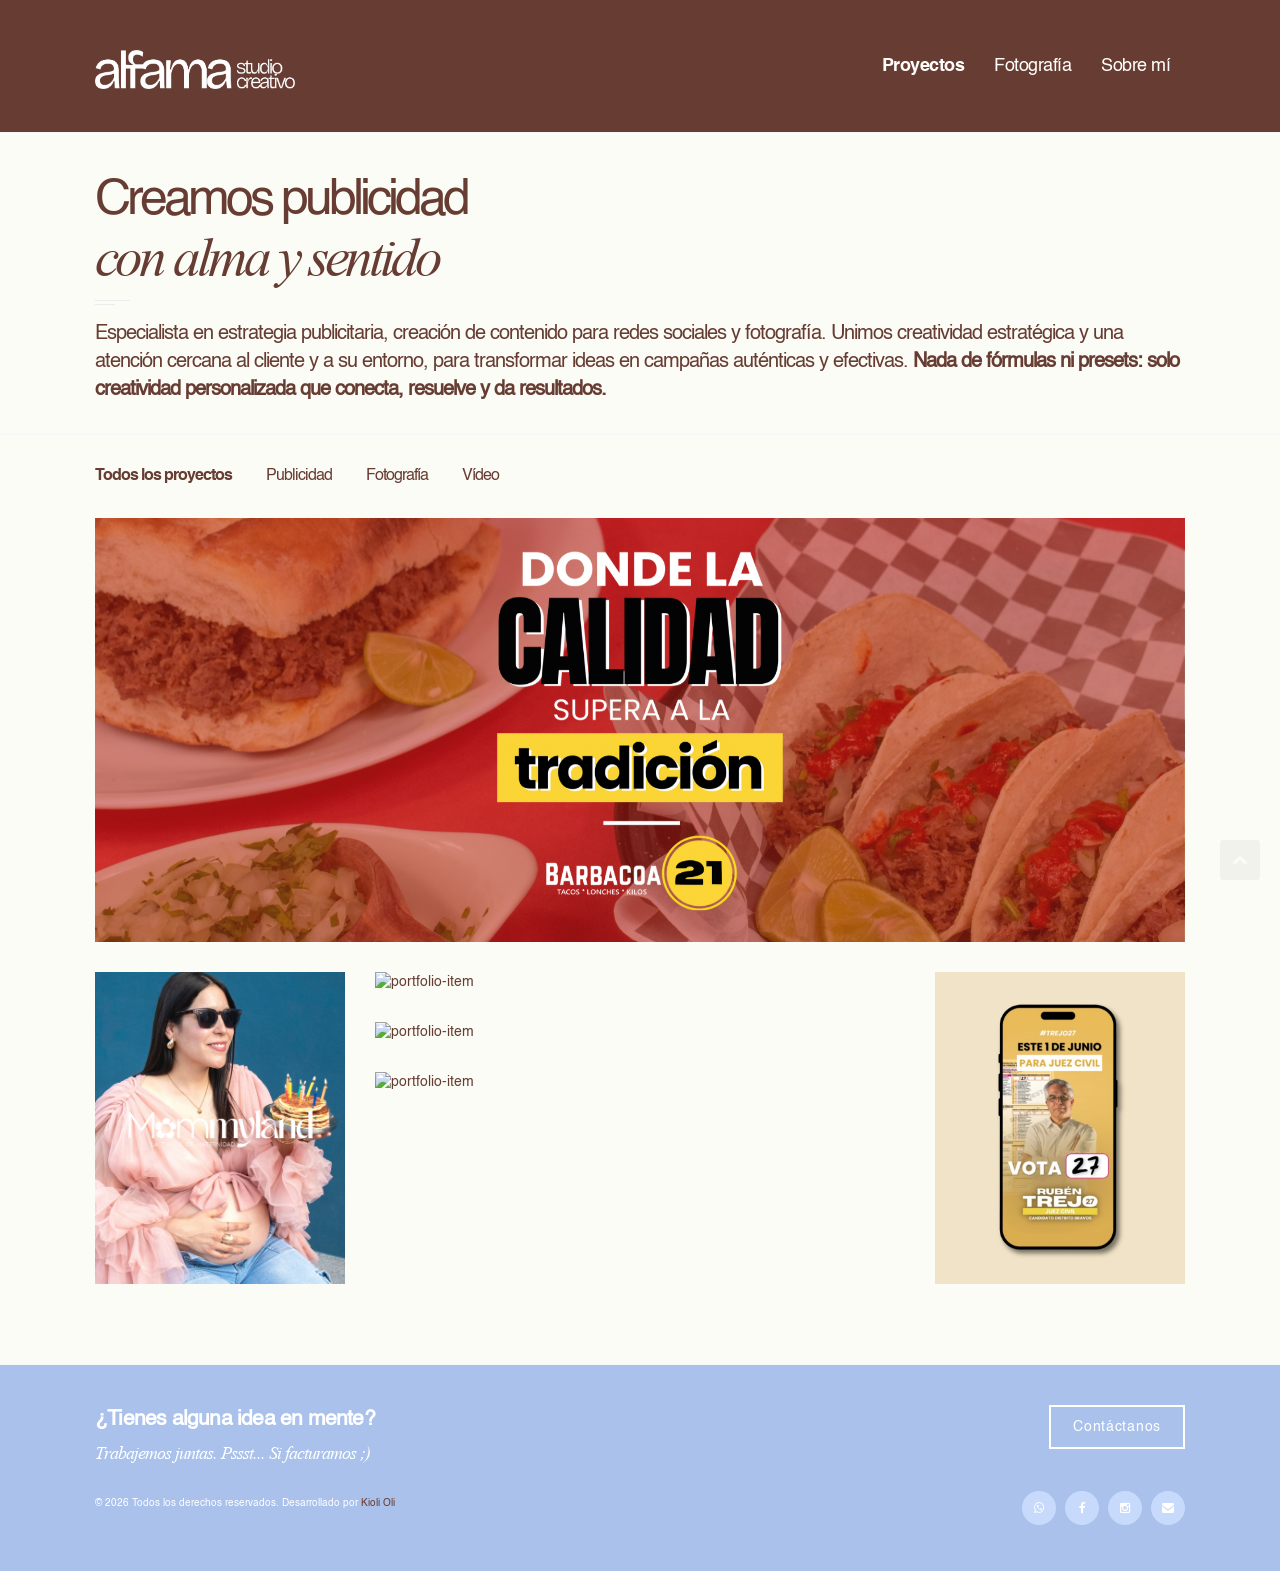
==== commit fc74d6e9: "Prueba 2" ====
--- a/index.html
+++ b/index.html
@@ -146,7 +146,7 @@
 			<div class="row flex">
 				<div class="col-md-12">
 					<h1 class="wow fadeInUp" data-wow-duration="1s" data-wow-delay="0.5s">Creamos publicidad<br><span style="font-family: 'Times-New-Roman-Italic'; font-size: 1.1em;">con alma y sentido</span></h1>
-					<p class="wow fadeInUp" data-wow-duration="1s" data-wow-delay="0.8s">Especializados en marketing digital, redes sociales y fotografía. Unimos creatividad estratégica y una atención cercana al cliente y a su entorno, para transformar ideas en campañas auténticas y efectivas. 
+					<p class="wow fadeInUp" data-wow-duration="1s" data-wow-delay="0.8s">Especialista en estrategia publicitaria, creación de contenido para redes sociales y fotografía. Unimos creatividad estratégica y una atención cercana al cliente y a su entorno, para transformar ideas en campañas auténticas y efectivas. 
 					<strong>Nada de fórmulas ni presets: solo creatividad personalizada que conecta, resuelve y da resultados.</strong></p>
 				</div>
 
@@ -218,7 +218,7 @@
 								</div>
 							</a>
 							<div class="overlay"></div>
-							<img src="assets/images/2.2- Joyerías Meza/Joyerias-Meza-portada.JPG"  alt="portfolio-item"/>
+							<img src="assets/images/2.2- Joyerías Meza/Joyerias-Meza-portada.jpg"  alt="portfolio-item"/>
 						</div>
 					</div>
 
@@ -298,7 +298,7 @@
 				<div class="col-md-8">
 					<div class="text">
 						<h2 class="lead">¿Tienes alguna idea en mente?</h2>
-						<p>Trabajemos juntas:</p>
+						<p class="ftext">Trabajemos juntas. Pssst... Si facturamos ;)</p>
 					</div>
 				</div>
 
@@ -347,4 +347,4 @@
 <script type="text/javascript" src="assets/js/smoothscroll.min.js"></script>
 
 </body>
-</html>
+</html>
--- a/assets/css/style.css
+++ b/assets/css/style.css
@@ -156,7 +156,7 @@
 /*=================================================================*/
 /*                      TYPOGRAPHY                              
 /*=================================================================*/
-h3, h4, h5, h6 {
+h4, h5, h6 {
   font-family: 'Times-New-Roman-Italic';
   font-weight: 700;
   margin: 20px 0;
@@ -165,6 +165,7 @@
   font-family: 'Helvetica';
   font-weight: 700;
   margin: 20px 0;
+  letter-spacing: -2px;
  }
 
 h1 {
@@ -180,6 +181,7 @@
 
 h3 {
   font-size: 24px;
+  font-family: 'Helvetica';
 }
 
 h4 {
@@ -958,6 +960,7 @@
   margin-top: 1em;
   color: #FFF;
   font-size: 20px;
+  letter-spacing: -1px;
   font-family: 'Times-New-Roman-Italic';
   line-height: 22px;
 }
@@ -1226,15 +1229,15 @@
   color: #A9C1EB;
 }
 .service-item h3 {
-  margin: 20px 0 10px;
+  margin: 20px 10px 10px;
   position: relative;
   font-family: "Helvetica", sans-serif;
   letter-spacing: -1px;
 }
-/*
+
 .service-item p {
   text-align: justify;
-}*/
+}
 
 /*
 .service-item h3:before {
@@ -1354,8 +1357,8 @@
   margin-right: 0;
 }
 .social-icons ul li a {
-  color: #444;
-  background: #DDD;
+  color: #ffffff;
+  background: #c8dafc;
   border-radius: 50%;
   display: block;
   font-size: 12px;
@@ -1385,7 +1388,7 @@
   left: 0;
   right: 0;
   bottom: 0;
-  background: #C40E0E;
+  background: #673C33;
   -webkit-transform: scaleY(0);
   transform: scaleY(0);
   -webkit-transform-origin: 50% 100%;
@@ -1555,6 +1558,10 @@
 .cta-footer .text .lead {
   font-weight: 600;
   margin: 0;
+  letter-spacing: -0.8px;
+}
+.ftext{
+  letter-spacing: -1px;
 }
 
 .cta-footer .text p {
@@ -1787,9 +1794,9 @@
   line-height: 1.4;
   letter-spacing: -1px;
   position: relative;
-  padding-left: 10px;
-  padding-right: 30px;
-}
+  
+}
+
 .page-header p:before {
   content: '';
   height: 1px;
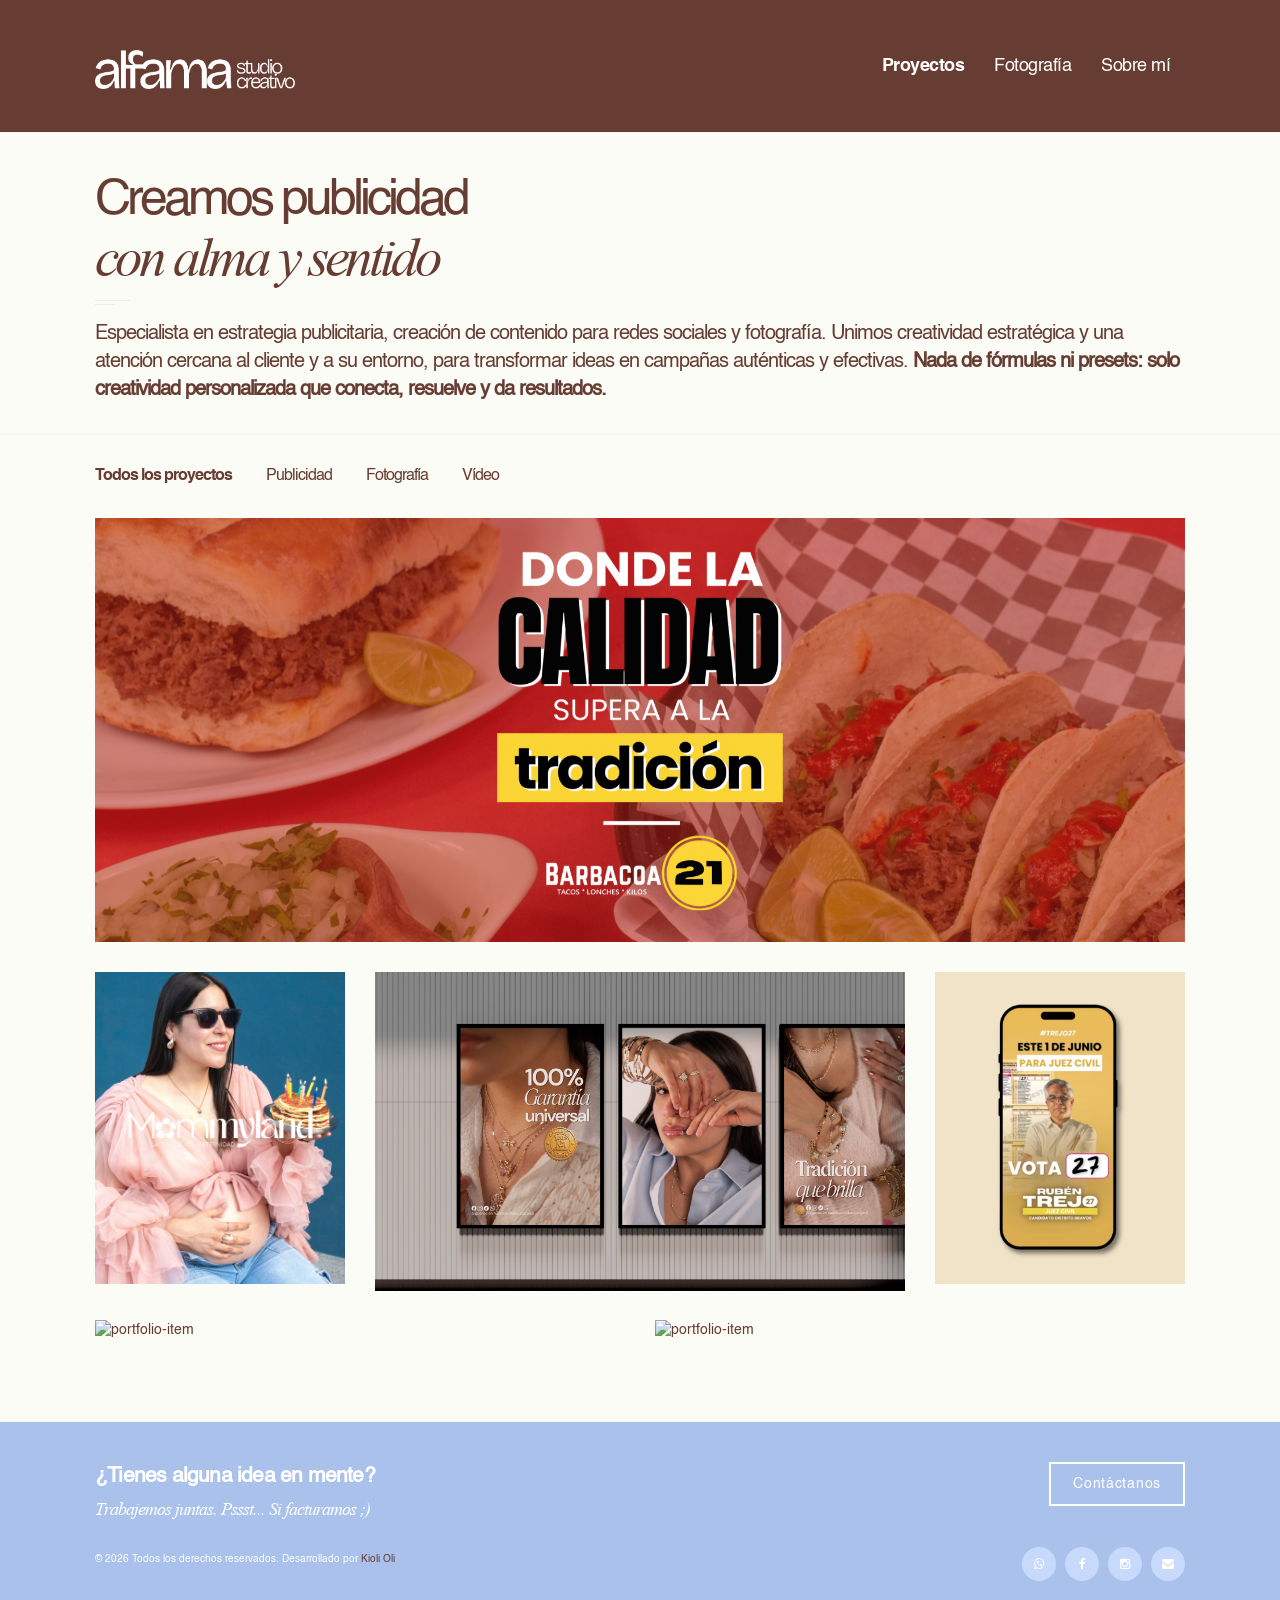
==== commit 43633b49: "Merge branch 'main' of https://github.com/Jessiol/portafolio-alfama-studio" ====
--- a/index.html
+++ b/index.html
@@ -218,7 +218,7 @@
 								</div>
 							</a>
 							<div class="overlay"></div>
-							<img src="assets/images/2.2- Joyerías Meza/Joyerias-Meza-portada.jpg"  alt="portfolio-item"/>
+							<img src="assets/images/2.2- Joyerías Meza/Joyerias-Meza-portada.JPG"  alt="portfolio-item"/>
 						</div>
 					</div>
 
@@ -347,4 +347,4 @@
 <script type="text/javascript" src="assets/js/smoothscroll.min.js"></script>
 
 </body>
-</html>+</html>
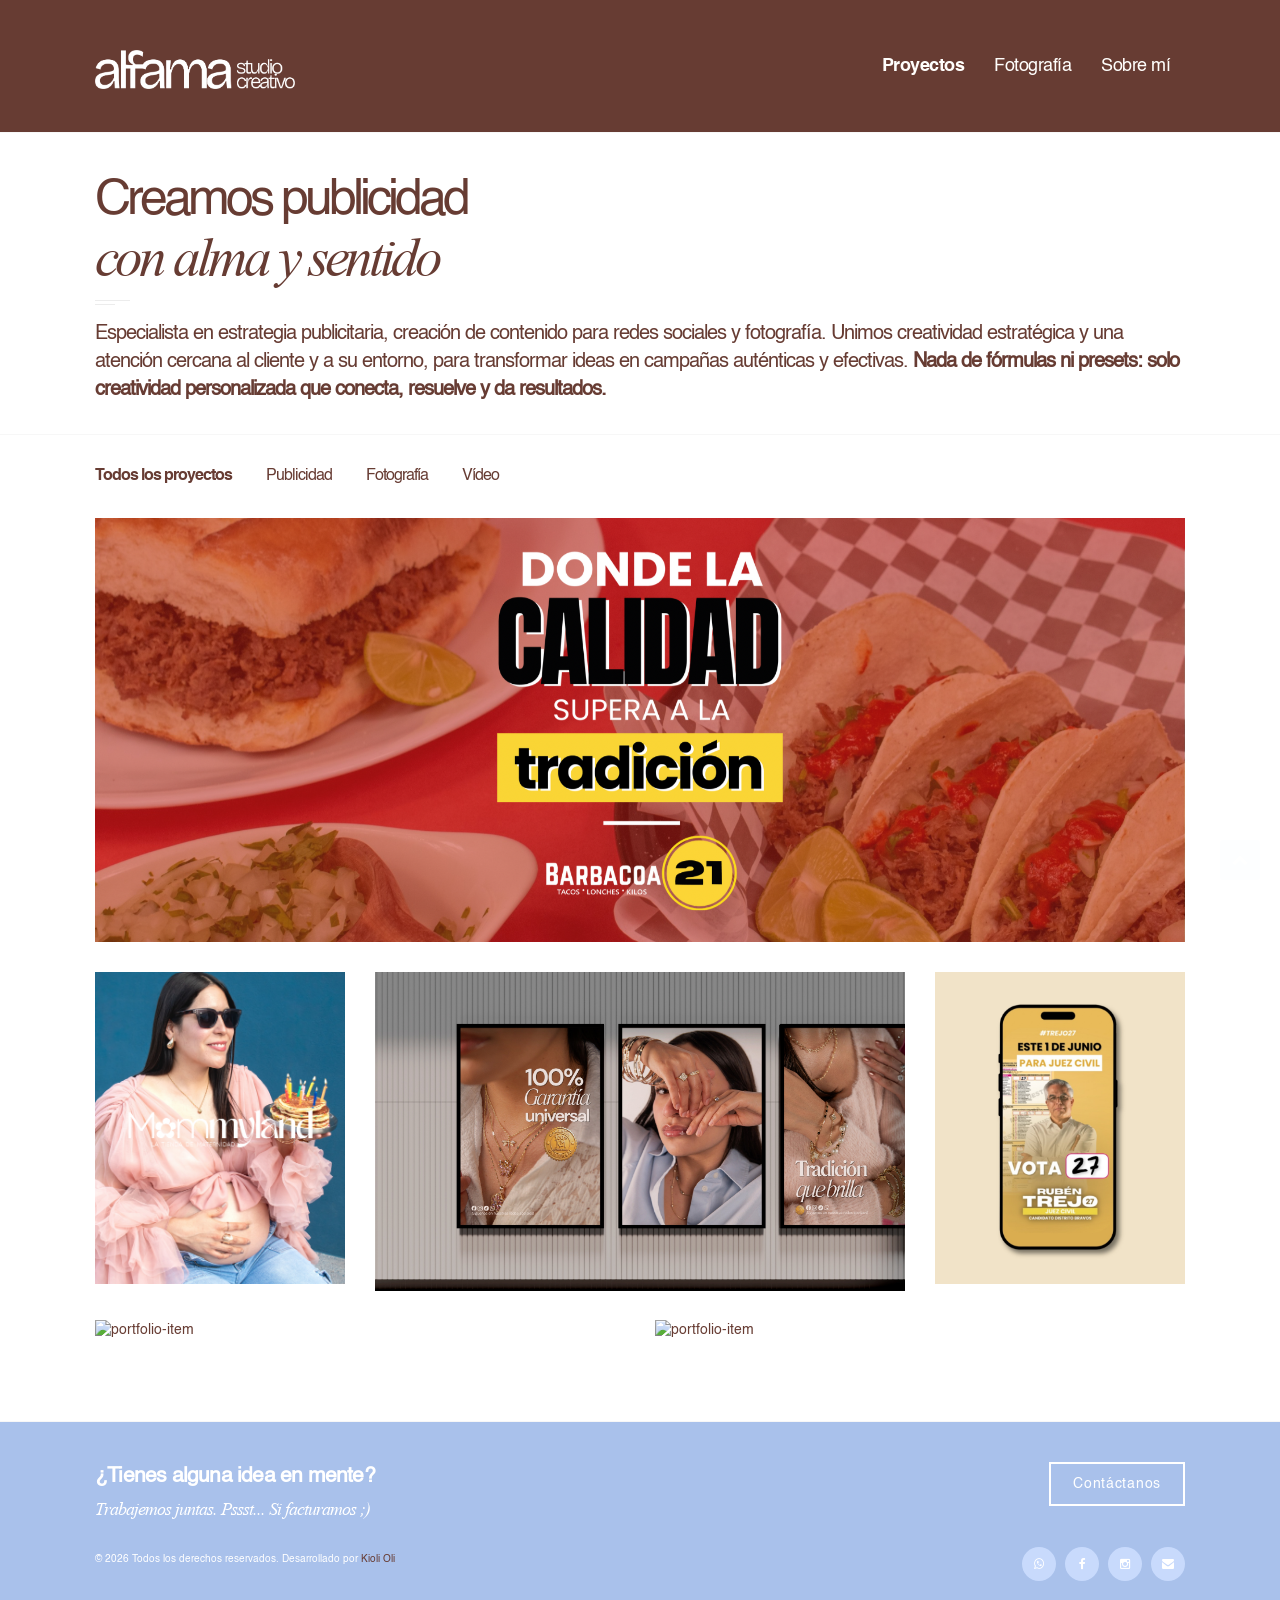
==== commit 144cc4eb: "quit-preloader" ====
--- a/index.html
+++ b/index.html
@@ -25,15 +25,6 @@
 </head>
 
 <body>
-
-<!-- Preloader -->
-<div id="preloader" class="vertical--center">
-  <div class="vertical-center__element">
-    <span class="preloader preloader--top"></span>
-    <span class="preloader preloader--bottom"></span>
-  </div>
-</div>
-
 <!-- Main Sidebar -->
  <!--
 <div class="main-sidebar">
--- a/assets/css/style.css
+++ b/assets/css/style.css
@@ -872,7 +872,7 @@
 /*                      SECTION                              
 /*=================================================================*/
 section {
-  background: #fbfcf5;
+  background: #ffffff;
   overflow: hidden;
   padding: 80px 0;
   position: relative;
@@ -1230,6 +1230,7 @@
 }
 .service-item h3 {
   margin: 20px 10px 10px;
+  font-weight: 600;
   position: relative;
   font-family: "Helvetica", sans-serif;
   letter-spacing: -1px;
@@ -1718,8 +1719,8 @@
   position: fixed;
   bottom: 20px;
   right: 20px;
-  background: black;
-  background: rgba(0, 0, 0, 0.5);
+  background: #5c7bb2;
+  background: rgba(123, 166, 241, 0.5);
   width: 40px;
   height: 40px;
   display: block;
@@ -1750,7 +1751,7 @@
 }
 
 #return-to-top:hover {
-  background: rgba(0, 0, 0, 0.8);
+  background: rgba(92, 123, 178, 0.8);
 }
 
 #return-to-top:hover i {
@@ -1794,6 +1795,17 @@
   line-height: 1.4;
   letter-spacing: -1px;
   position: relative;
+  padding-right: 30px;
+  
+}
+
+.page-headers p {
+  font-size: 20px;
+  line-height: 1.4;
+  letter-spacing: -1px;
+  position: relative;
+  padding-left: 15px;
+  padding-right: 15px;
   
 }
 
